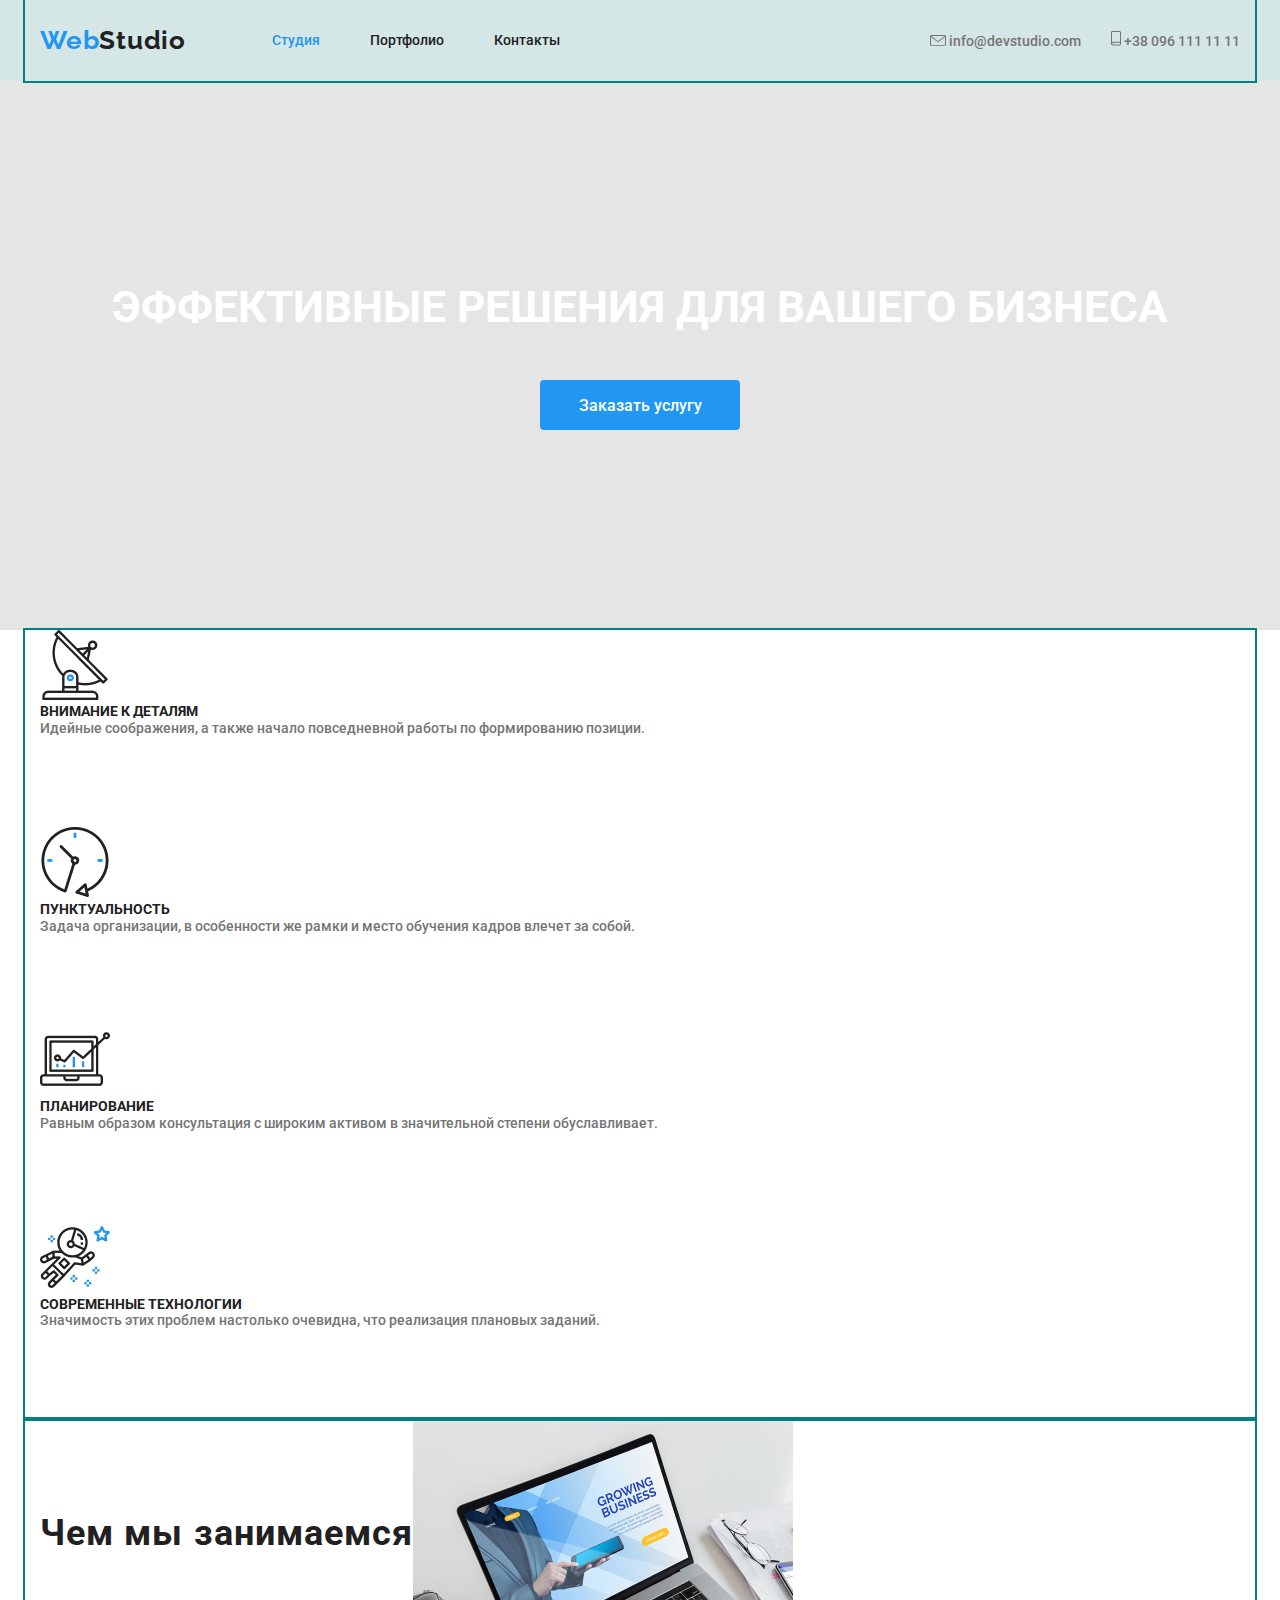
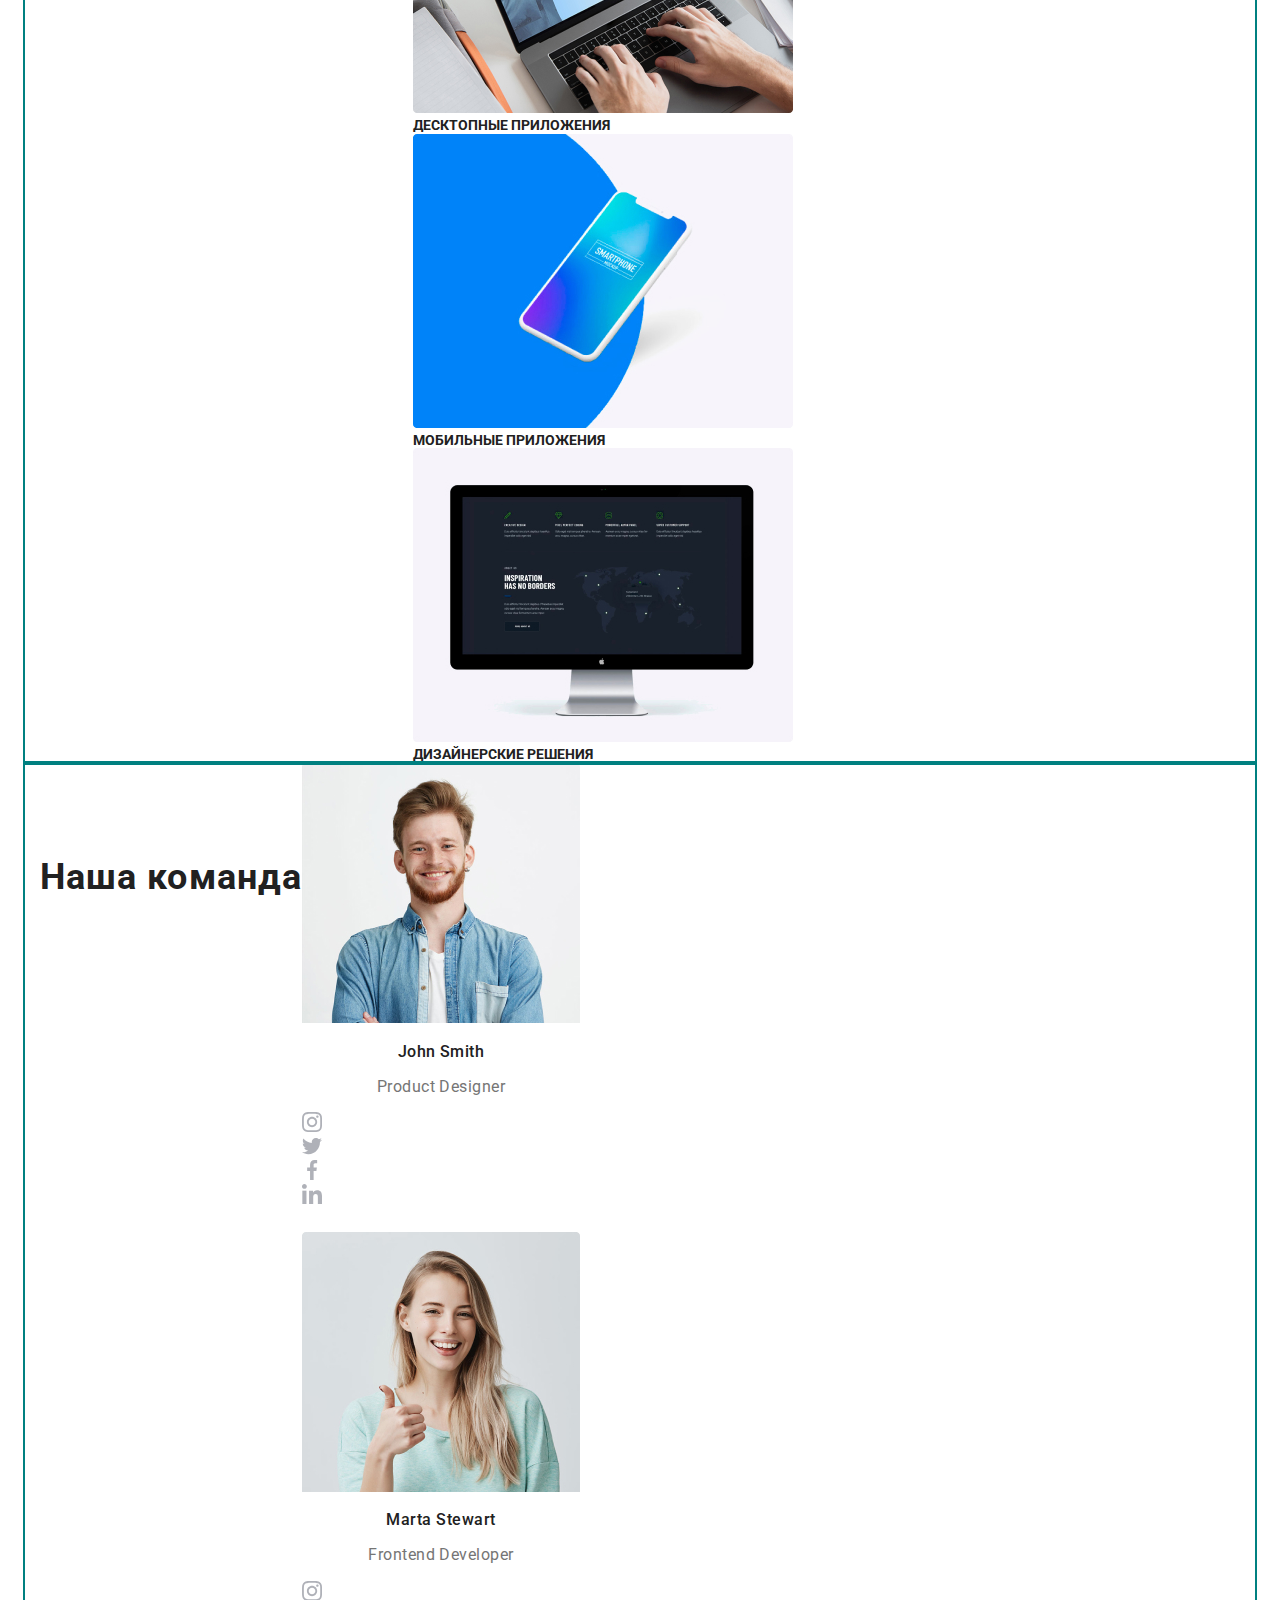
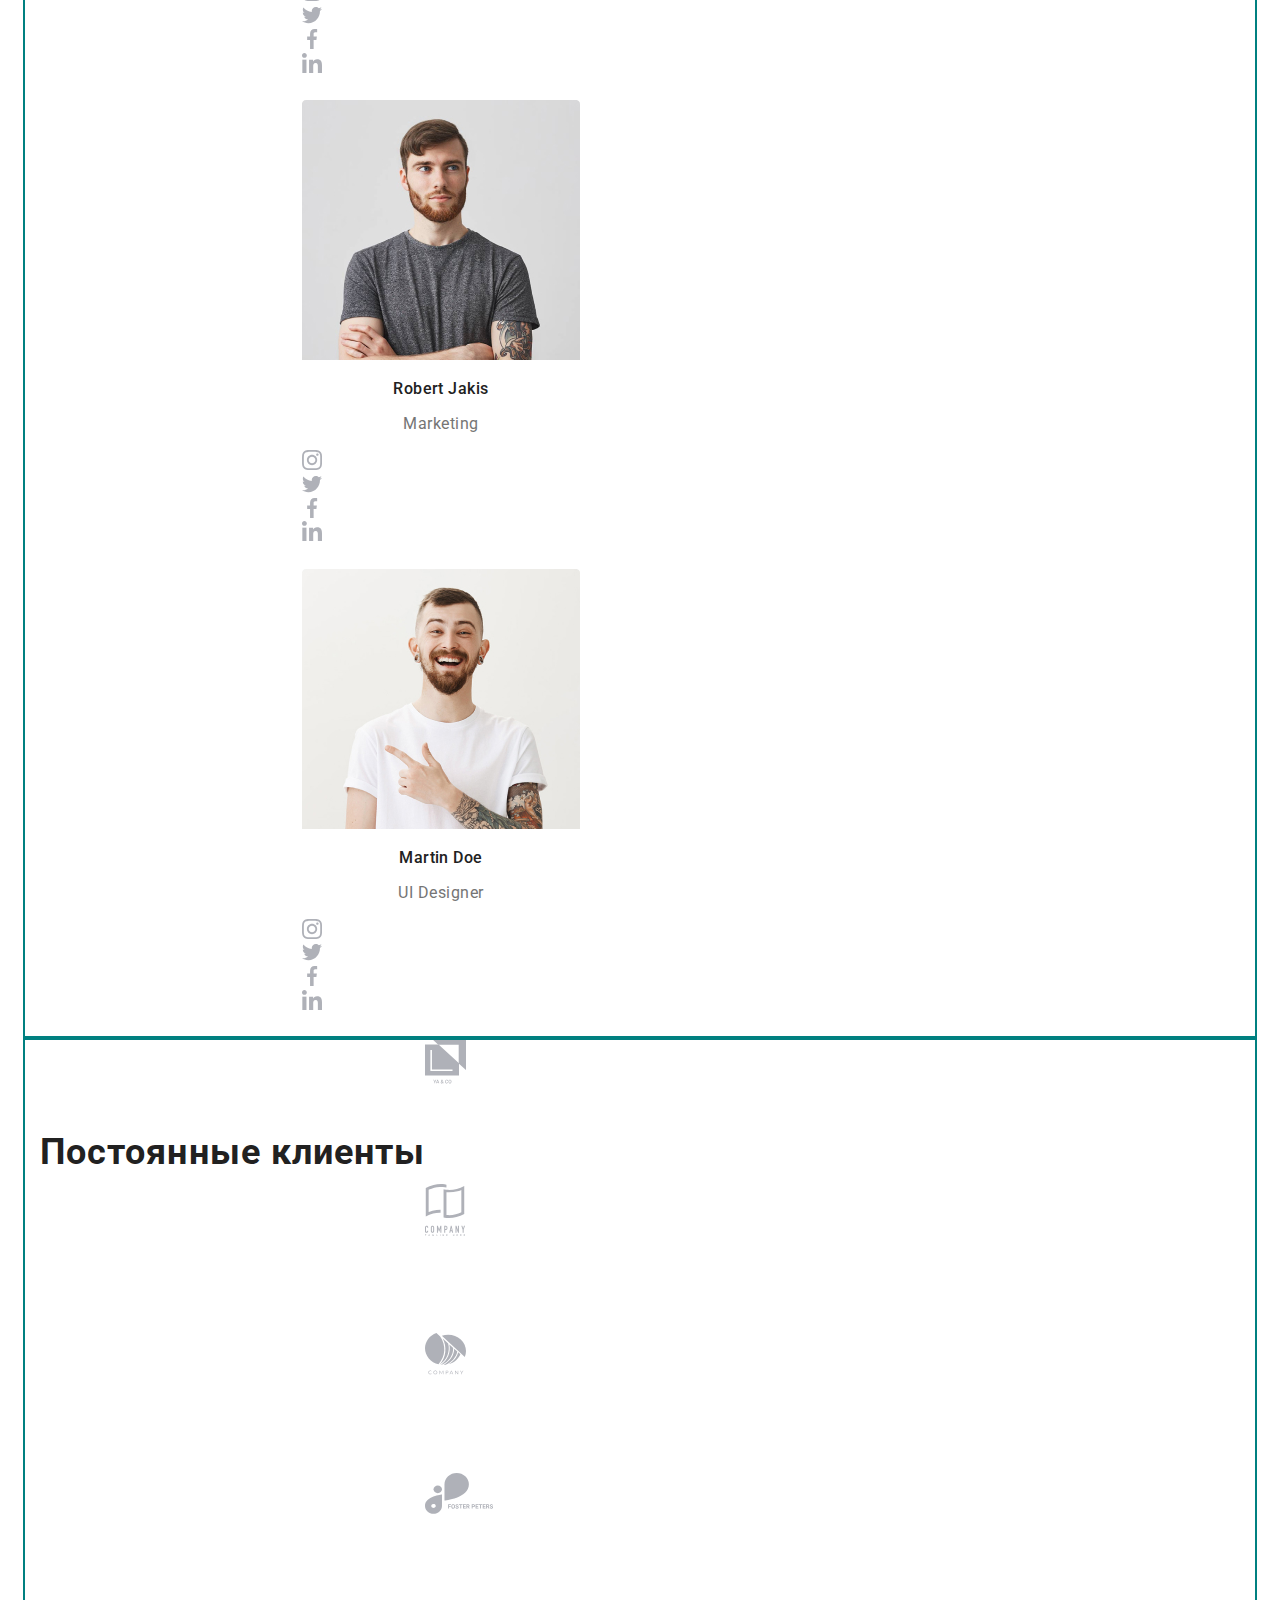
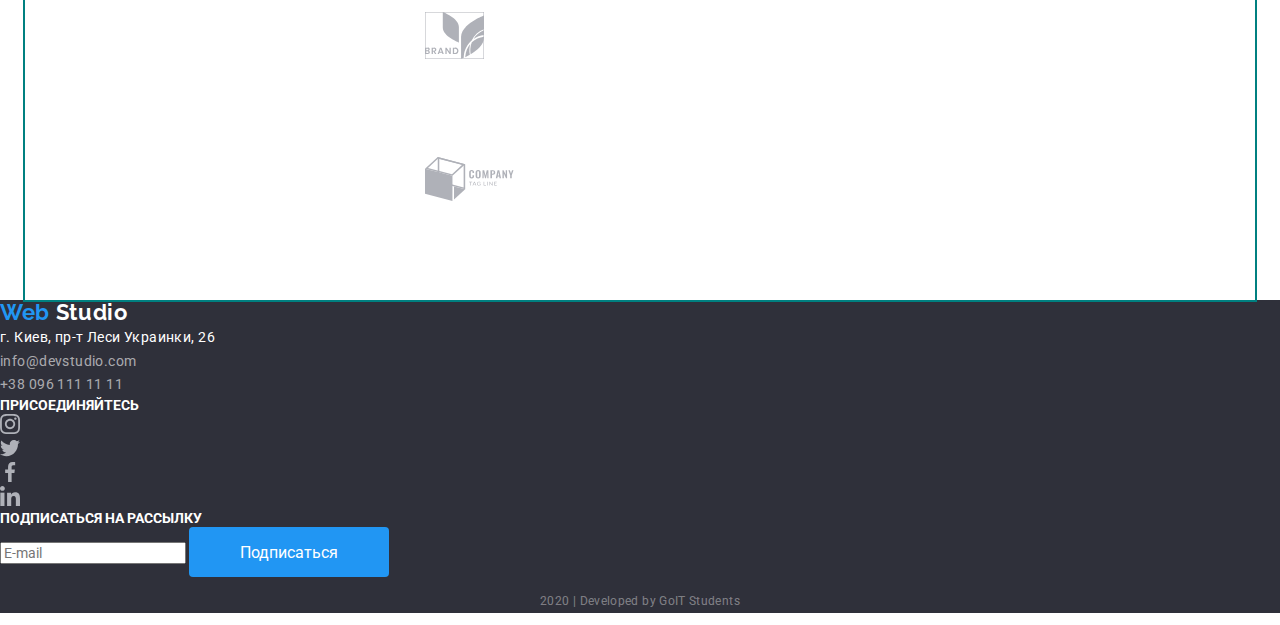
==== index.html @ f776e4d3 "размечает шапку" ====
<!DOCTYPE html>
<html lang="ru">
<head>
    <meta charset="UTF-8">
    <meta name="viewport" content="width=device-width, initial-scale=1.0">
    <title>Web Studio</title>
    <link href="https://fonts.googleapis.com/css2?family=Raleway:wght@700&family=Roboto:wght@400;500;700;900&display=swap" rel="stylesheet">
    <link rel="stylesheet" href="https://cdnjs.cloudflare.com/ajax/libs/modern-normalize/0.6.0/modern-normalize.min.css">
    <link rel="stylesheet" href="./css/main.css">
</head>
<body>
    <header class="page-header">
        
        <nav class="container main-container">
            <a href="./" class="logo">Web<span class="logo-top">Studio</span> </a>

            <ul class="site-nav">   
                <li class="item"><a href="#" class="link current">Студия</a></li>
                <li class="item"><a href="./portfolio.html" class="link">Портфолио</a></li>
                <li class="item"><a href="./contacts.html" class="link">Контакты</a></li>
            </ul>
            <ul class="contact-links">
                <li class="item">
                    <a href="mailto:info@devstudio.com" class="mail"><img src="./images/letter.svg" alt="Эл. почта"/>
                info@devstudio.com</a></li>
                <li class="item"><a href="tel:+380961111111" class="tel"><img src="./images/phone.svg" alt="Номер тел"/>  
                +38 096 111 11 11</a></li>          
            </ul>

        </nav>


    </header>
    
    <main>
            <section class="hero">
                <!-- Hero -->
                <h1 class="hero-title">эффективные решения для вашего бизнеса</h1>
                <a href="#" class="button">Заказать услугу</a> 
            </section>

            <section class="section">
                <!-- Features -->
                <div class="container">
                    <ul class="feature-list">
                        <li class="item">
                            <img class="box" src="./images/antenna.png" alt="Антенна" width="70"/>
                            <h3 class="title">Внимание к деталям</h3>
                            <p>Идейные соображения, а также начало повседневной работы по формированию позиции.</p>
                        </li>

                        <li class="item">
                            <img class="box" src="./images/clock.png" alt="Часы" width="70"/>
                            <h3 class="title">Пунктуальность</h3>
                            <p>Задача организации, в особенности же рамки и место обучения кадров влечет за собой.</p>
                        </li>

                        <li class="item">
                            <img class="box" src="./images/diagram.png" alt="Диаграмма" width="70"/>
                            <h3 class="title">Планирование</h3>
                            <p>Равным образом консультация с широким активом в значительной степени обуславливает.</p>
                        </li>

                        <li class="item">
                            <img class="box" src="./images/astronaut.png" alt="Космос" width="70"/>
                            <h3 class="title">Современные технологии</h3>
                            <p>Значимость этих проблем настолько очевидна, что реализация плановых заданий.</p>
                        </li>

                    </ul>
                </div>
            </section>

            <section class="section">
                <!-- What we doing -->
                <div class="container">
                    <h2 class="section-title">Чем мы занимаемся</h2>
                    <ul>
                        <li>
                            <img src="./images/box1.jpg" alt="Бокс1" width="380"/>
                            <h3 class="title">Десктопные приложения</h3>
                        </li>

                        <li>
                            <img src="./images/box2.jpg" alt="Бокс2" width="380"/>
                            <h3 class="title">Мобильные приложения</h3>
                        </li>

                        <li>
                            <img src="./images/box3.jpg" alt="Бокс3" width="380"/>
                            <h3 class="title">Дизайнерские решения</h3>
                        </li>
                    </ul>
                </div>
            </section>

            <section class="section">
                <!-- Our Team -->
                <div class="container">
                    <h2 class="section-title">Наша команда</h2>
                    <ul class="team-list">
                        <li class="item">
                            <img src="./images/team1.jpg" alt="Тим1" width="278"/>
                            <h3 class="team-title">John Smith</h3>
                            <p class="team-title position">Product Designer</p>
                            <ul>
                                <li>
                                    <a href="#" class="social-link"><img src="./images/instagram.svg" alt="Инстаграм"></a>
                                </li>
                                <li>
                                    <a href="#" class="social-link"><img src="./images/twitter.svg" alt="Твиттер"></a>
                                </li>
                                <li>
                                    <a href="#" class="social-link"><img src="./images/facebook.svg" alt="Фейсбук"></a>
                                </li>
                                <li>
                                    <a href="#" class="social-link"><img src="./images/linkedin.svg" alt="Линкедин"></a>
                                </li>
                            </ul>
                        </li>

                        <li class="item">
                            <img src="./images/team2.jpg" alt="Тим2" width="278"/>
                            <h3 class="team-title">Marta Stewart</h3>
                            <p class="team-title position">Frontend Developer</p>
                            <ul>
                                <li>
                                    <a href="#" class="social-link"><img src="./images/instagram.svg" alt="Инстаграм"></a>
                                </li>
                                <li>
                                    <a href="#" class="social-link"><img src="./images/twitter.svg" alt="Твиттер"></a>
                                </li>
                                <li>
                                    <a href="#" class="social-link"><img src="./images/facebook.svg" alt="Фейсбук"></a>
                                </li>
                                <li>
                                    <a href="#" class="social-link"><img src="./images/linkedin.svg" alt="Линкедин"></a>
                                </li>
                            </ul>
                        </li>

                        <li class="item">
                            <img src="./images/team3.jpg" alt="Тим3" width="278"/>
                            <h3 class="team-title">Robert Jakis</h3>
                            <p class="team-title position">Marketing</p>
                            <ul>
                                <li>
                                    <a href="#" class="social-link"><img src="./images/instagram.svg" alt="Инстаграм"></a>
                                </li>
                                <li>
                                    <a href="#" class="social-link"><img src="./images/twitter.svg" alt="Твиттер"></a>
                                </li>
                                <li>
                                    <a href="#" class="social-link"><img src="./images/facebook.svg" alt="Фейсбук"></a>
                                </li>
                                <li>
                                    <a href="#" class="social-link"><img src="./images/linkedin.svg" alt="Линкедин"></a>
                                </li>
                            </ul>
                        </li>

                        <li class="item">
                            <img src="./images/team4.jpg" alt="Тим4" width="278"/>
                            <h3 class="team-title">Martin Doe</h3>
                            <p class="team-title position">UI Designer</p>
                            <ul>
                                <li>
                                    <a href="#" class="social-link"><img src="./images/instagram.svg" alt="Инстаграм"></a>
                                </li>
                                <li>
                                    <a href="#" class="social-link"><img src="./images/twitter.svg" alt="Твиттер"></a>
                                </li>
                                <li>
                                    <a href="#" class="social-link"><img src="./images/facebook.svg" alt="Фейсбук"></a>
                                </li>
                                <li>
                                    <a href="#" class="social-link"><img src="./images/linkedin.svg" alt="Линкедин"></a>
                                </li>
                            </ul>
                        </li>


                    </ul>   
                </div>     
            </section>

            <section class="section">
                <!-- Our Clients -->
                <div class="container">
                    <h2 class="section-title">Постоянные клиенты</h2>
                    <ul class="clients-list">
                        <li class="item">
                            <a href="#" class="social-link"><img src="./images/logo1.svg" alt="Лого1"></a>
                        </li>
                        <li class="item">
                            <a href="#" class="social-link"><img src="./images/logo2.svg" alt="Лого2"></a>
                        </li>
                        <li class="item">
                            <a href="#" class="social-link"><img src="./images/logo3.svg" alt="Лого3"></a>
                        </li>
                        <li class="item">
                            <a href="#" class="social-link"><img src="./images/logo4.svg" alt="Лого4"></a>
                        </li>
                        <li class="item">
                            <a href="#" class="social-link"><img src="./images/logo5.svg" alt="Лого5"></a>
                        </li>
                        <li class="item">
                            <a href="#" class="social-link"><img src="./images/logo6.svg" alt="Лого6"></a>
                        </li>
                    </ul>
                </div>   
            </section>
    </main>

    <footer class="page-footer">

        <a href="./" class="logo footer">Web <span class="logo-bottom">Studio</span> </a>
        <address class="address">            
            г. Киев, пр-т Леси Украинки, 26 <br>
            <a class="address-link" href="mailto:info@devstudio.com">info@devstudio.com</a> <br>
            <a class="address-link" href="tel:+380961111111">+38 096 111 11 11</a>
        </address>

        <section>
            <b class="join">присоединяйтесь</b>
            <ul>
                <li>
                    <a href="#" class="social-link"><img src="./images/instagram.svg" alt="Инстаграм"></a>
                </li>
                <li>
                    <a href="#" class="social-link"><img src="./images/twitter.svg" alt="Твиттер"></a>
                </li>
                <li>
                    <a href="#" class="social-link"><img src="./images/facebook.svg" alt="Фейсбук"></a>
                </li>
                <li>
                    <a href="#" class="social-link"><img src="./images/linkedin.svg" alt="Линкедин"></a>
                </li>
            </ul>
        </section>

        <section>
            <b class="join">подписаться на рассылку</b>
            <form>
                <input type="email" placeholder="E-mail" name="E-mail" required="">  
                <button class="button" type="submit">Подписаться</button>
            </form>
        </section>

        <p class="copyright">2020 | Developed by GoIT Students </p>
       

    </footer>
</body>
</html>
---- css/main.css ----
html {
    box-sizing: border-box;
  }
  
  *,
  *::before,
  *::after {
    box-sizing: inherit;
  }
  
/* Цвет основного текста color: #757575; */
/* Цвет вторичного текста color: #212121; */
/* Цвет акцент color: #2196F3; */
/* цвет белый color: #FFFFFF; */
/* вторичный background-color: #E5E5E5; */

:root {
    --primary-text-color: #757575;
    --title-text-color: #212121;
    --accent-color:#2196F3;
    --white-color:#FFFFFF; 
    --secondary-bg-color:#E5E5E5;
    --footer-bg-color:#2F303A;
    --portfolio-bg:#F5F4FA;
 }

  body {

    margin: 0;
    
    color: var(--primary-text-color);
    background-color: var(--white-color);

    font-family: Roboto, sans-serif;
    font-style: normal;
    font-weight: 500;
    font-size: 14px;
    line-height: 1.2;
}

ul {
    padding: 0;
    margin: 0;
    list-style: none;
}
a {
    text-decoration: none;
}

/* h1, h2, h3, h4, h5, h6 {
    margin: 0;
} */


/* Header */

.page-header {
    background-color: rgb(213, 230, 230);
    /* display: flex; */
}

.main-container {
    display: flex;
    align-items: center;
}

.logo {
    display: inline-block ;

    color: var(--accent-color);
    text-decoration: none;

    font-family: Raleway, sans-serif;
    font-style: normal;
    font-weight: bold;
    font-size: 26px;
    line-height: 1.18;
    letter-spacing: 0.03em;
}
.logo-top {
    color: var(--title-text-color); 
}

/* Site-nav */
.site-nav {
    display: flex;
    margin-left: 86px;
}
.site-nav .item + .item {
    margin-left: 50px;
}

/* .site-nav { color: #212121; } */
.site-nav .link {
    color: var(--title-text-color); 

    display: block;
    padding-top: 32px;
    padding-bottom: 32px;
}
.site-nav .link:hover,
.site-nav .link:focus,
.site-nav .link:active {
    color: var(--accent-color);
}
.site-nav .link.current {
    color: var(--accent-color);
}

.contact-links {
    display: flex;
    margin-left: auto;
    align-items: baseline;
}

.contact-links .item + .item {
    margin-left: 30px;
}

.contact-links .mail,
.contact-links .tel {
    color: var(--primary-text-color);
}
.contact-links .mail:hover,
.contact-links .mail:focus,
.contact-links .mail:active {
    color: var(--accent-color);
}

.contact-links .tel:hover,
.contact-links .tel:focus,
.contact-links .tel:active {
    color: var(--accent-color);
}


/* Hero */

.hero {
    background-color: var(--secondary-bg-color);
    text-align: center;
    padding-top: 200px;
    padding-bottom: 200px;
}
.hero-title {
    margin-top: 0;
    margin-bottom: 46px;
   
    color:  var(--white-color);

    font-family: Roboto;
    font-style: normal;
    font-size: 44px;
    line-height: 1.2;
    text-transform: uppercase;
}
/* Container */

.container {
    
    display: flex;

    width: 1230px;
    padding-right: 15px;
    padding-left: 15px;
    margin: 0 auto;
    outline: 2px solid teal;
}
/* Button */

.button {
    
    display: inline-block;
    min-width: 200px;
    height: 50px;
    padding: 10px 32px;
    border-radius: 4px;
    border: 1px solid transparent;
    margin-left: auto;
    margin-right: auto;

    color: var(--white-color);
    background-color: var(--accent-color);
    
    

    font-family: inherit;
    /* font-style: normal; */
    font-size: 16px;
    line-height: 1.88;

    align-items: center;
    text-align: center;
}

/* Section */

.section-title {

       
    margin-top: 0;
    margin-bottom: 50px;
    padding-top: 94px;
    padding-bottom: 94px;

    color: var(--title-text-color);

    font-family: Roboto;
    font-style: normal;
    font-weight: bold;
    font-size: 36px;
    line-height: 1.16;
    text-align: center;
    letter-spacing: 0.03em;
}

/* Features */
.title {

    margin-top: 0;
    margin-bottom: 0;

    color: var(--title-text-color);

    font-family: Roboto;
    font-style: normal;
    font-weight: bold;
    font-size: 14px;
    line-height: 1.2;
    text-transform: uppercase;
}
.box:hover {
    background-color: var(--accent-color);

}
.feature-list p {
    margin-top: 0;
    margin-bottom: 0;

}
.feature-list > .item {
    margin-bottom: 90px;
}

/* Team */
.team-title {
    color: var(--title-text-color);

    font-family: Roboto;
    font-style: normal;
    font-weight: 500;
    font-size: 16px;
    line-height: 1.18;
    letter-spacing: 0.03em;

    text-align: center;
}
.team-title.position {
    color: var(--primary-text-color);
    font-weight: normal;
}
.social-link:hover,
.social-link:focus {
     background-color: var(--accent-color);
}
.team-list > .item {
    margin-bottom: 24px;
}

/* Clients */
.clients-list > .item {
    margin-bottom: 94px;
}


/* Footer */

.page-footer {
    color: var(--white-color);
    background: var(--footer-bg-color);    
}
.logo.footer {
    font-size: 22px;
    line-height: 1.18;
}
.logo-bottom {
    color: var(--white-color);
}

.address {
    text-decoration: none;
    font-family: Roboto;
    font-style: normal;
    font-weight: normal;
    font-size: 14px;
    line-height: 1.71;
    letter-spacing: 0.03em;
}
.address-link {
    color: rgba(255, 255, 255, 0.6);
}
.join {
    font-family: Roboto;
    font-style: normal;
    font-weight: bold;
    font-size: 14px;
    line-height: 1.14;

    text-align: left;
    text-transform: uppercase;
}
.copyright {
    font-family: Roboto;
    font-style: normal;
    font-weight: normal;
    font-size: 12px;
    line-height: 2;

    text-align: center;
    letter-spacing: 0.03em;
   
    color: rgba(255, 255, 255, 0.4);
}

/* Portfolio styles */
.menu-nav .link:hover,
.menu-nav .link:focus,
.menu-nav .link:active {
    color: var(--white-color);
    background-color: var(--accent-color);
}
.button.primary {
    color: var(--title-text-color);
    background-color: var(--portfolio-bg);

    font-size: 16px;
    line-height: 1.6;
    text-align: center;
    letter-spacing: 0.03em;
}
.title.project {
    text-transform: none;

    font-size: 18px;
    line-height: 1.2;
}
.team-title.project {
    color: var(--primary-text-color);

    font-size: 16px;
    line-height: 1.88;

    text-align: Left;
}
.p-txt {
    color: var(--white-color);
    background-color: var(--accent-color);

    font-size: 18px;
    line-height: 1.55;

    letter-spacing: 0.03em;
}
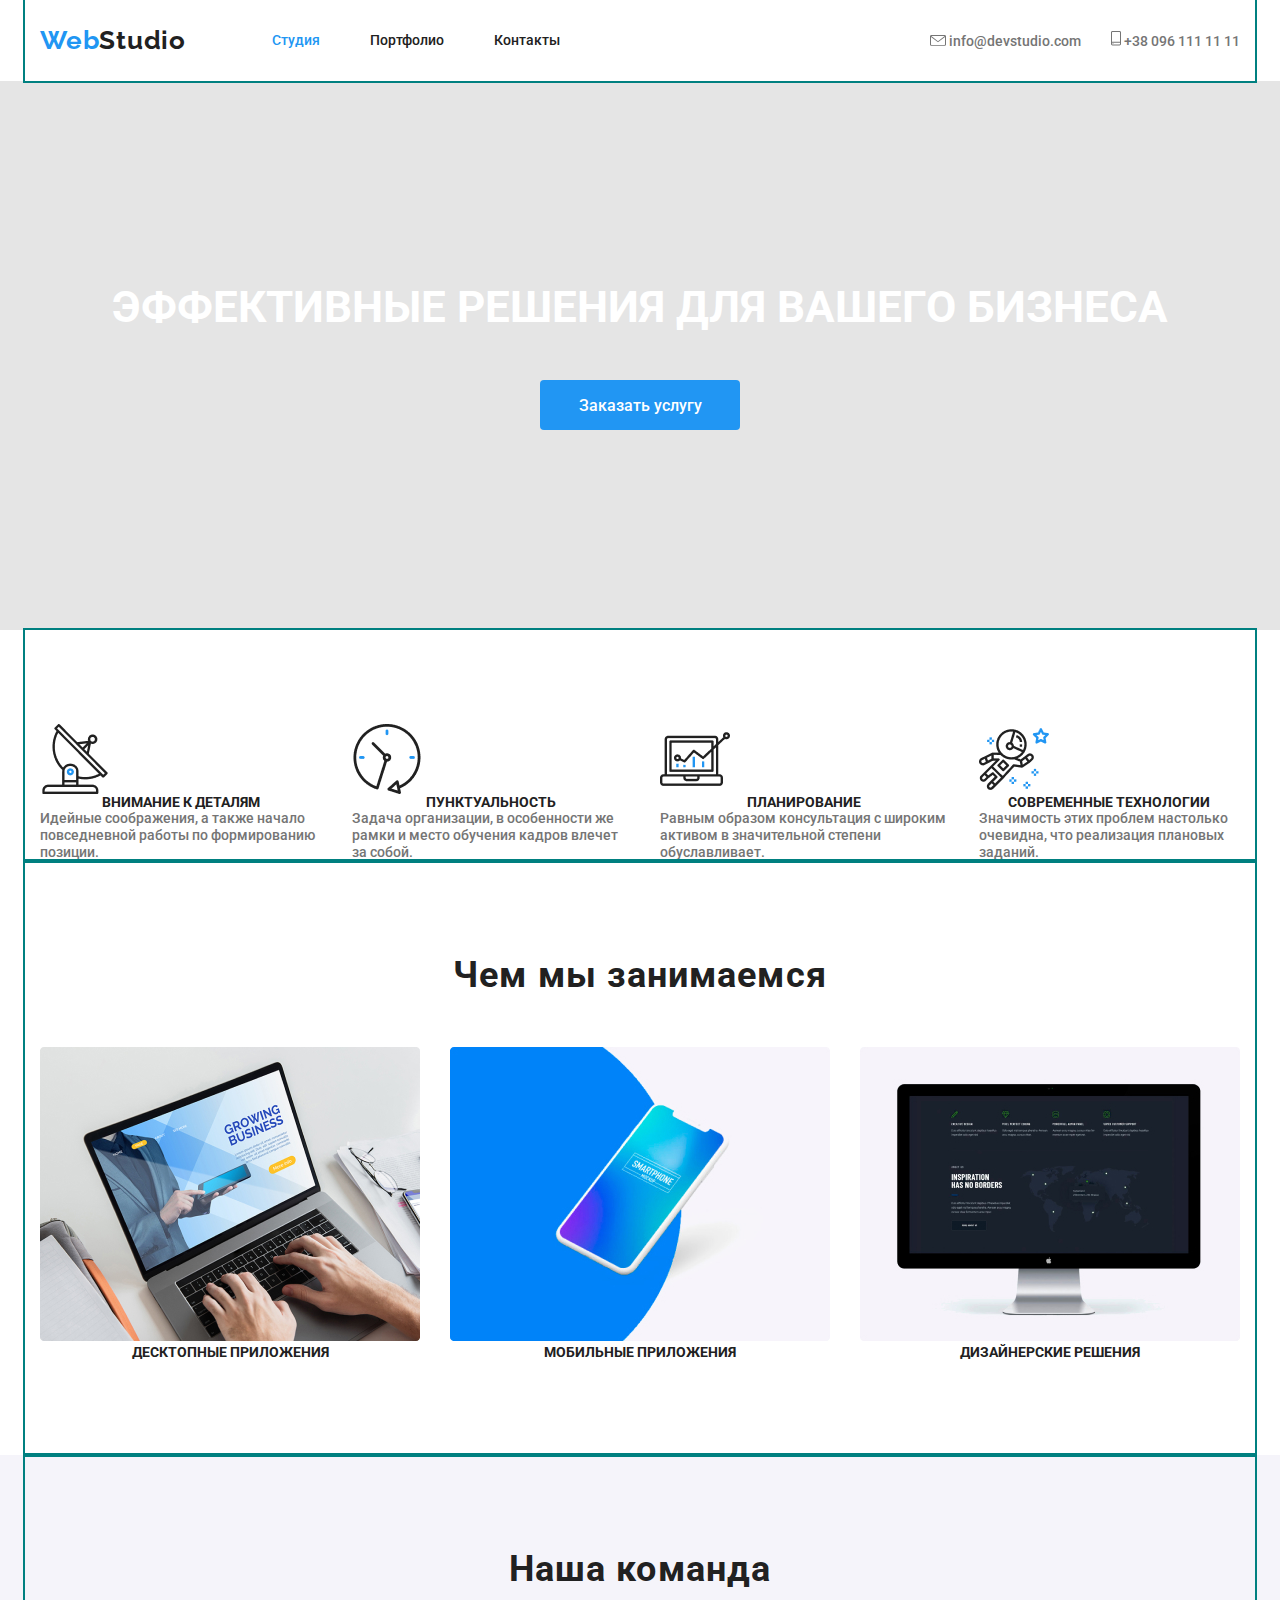
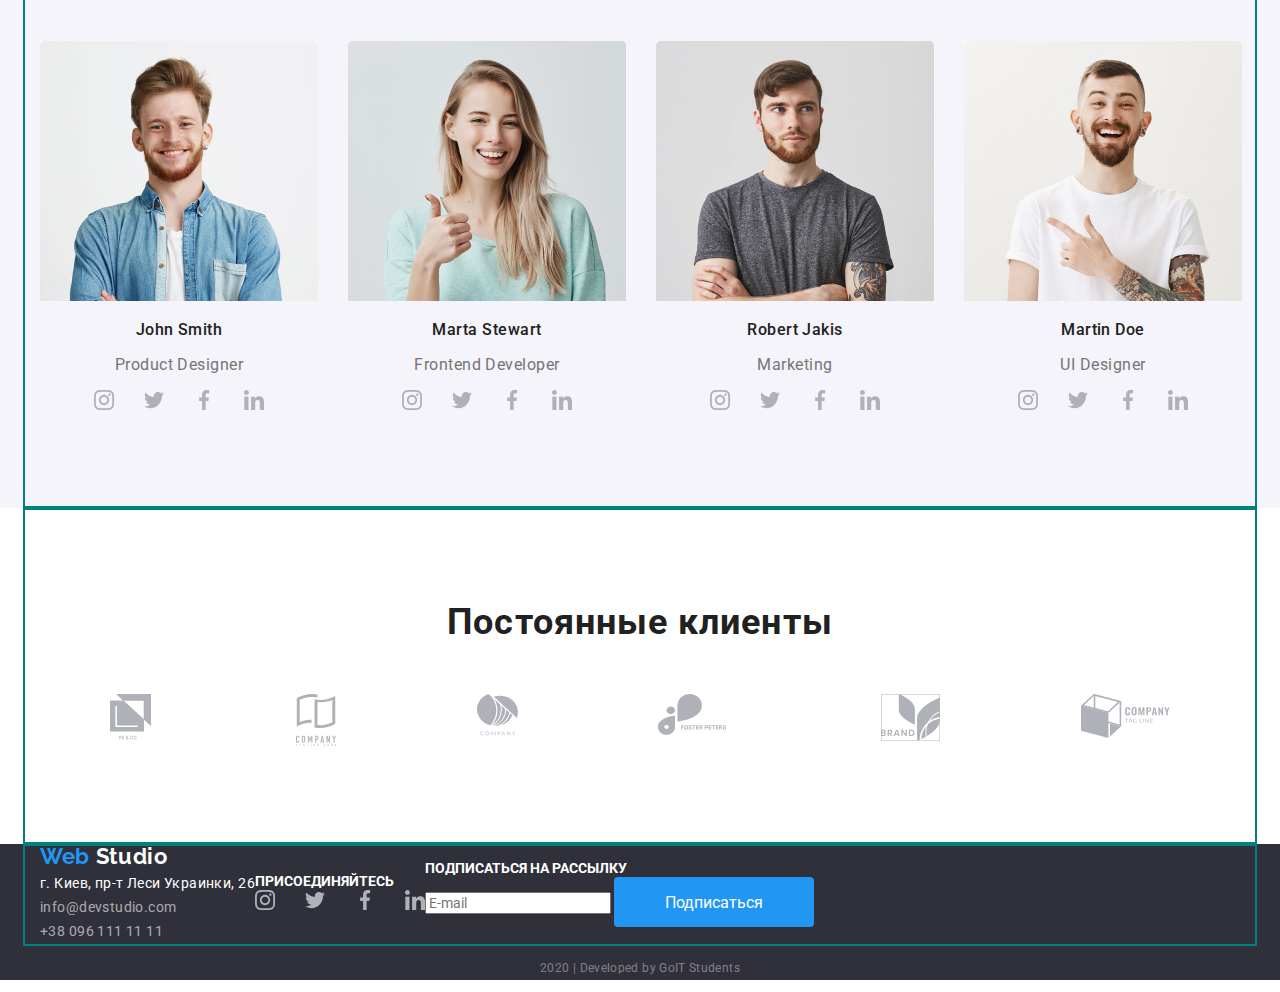
==== commit eb1a49c3: "размечает контейнер" ====
--- a/index.html
+++ b/index.html
@@ -41,7 +41,7 @@
 
             <section class="section">
                 <!-- Features -->
-                <div class="container">
+                <div class="container features">
                     <ul class="feature-list">
                         <li class="item">
                             <img class="box" src="./images/antenna.png" alt="Антенна" width="70"/>
@@ -72,21 +72,21 @@
             </section>
 
             <section class="section">
-                <!-- What we doing -->
+                <!-- Work -->
                 <div class="container">
                     <h2 class="section-title">Чем мы занимаемся</h2>
-                    <ul>
-                        <li>
+                    <ul class="work-list">
+                        <li class="item">
                             <img src="./images/box1.jpg" alt="Бокс1" width="380"/>
                             <h3 class="title">Десктопные приложения</h3>
                         </li>
 
-                        <li>
+                        <li class="item">
                             <img src="./images/box2.jpg" alt="Бокс2" width="380"/>
                             <h3 class="title">Мобильные приложения</h3>
                         </li>
 
-                        <li>
+                        <li class="item">
                             <img src="./images/box3.jpg" alt="Бокс3" width="380"/>
                             <h3 class="title">Дизайнерские решения</h3>
                         </li>
@@ -94,7 +94,7 @@
                 </div>
             </section>
 
-            <section class="section">
+            <section class="section team">
                 <!-- Our Team -->
                 <div class="container">
                     <h2 class="section-title">Наша команда</h2>
@@ -103,17 +103,17 @@
                             <img src="./images/team1.jpg" alt="Тим1" width="278"/>
                             <h3 class="team-title">John Smith</h3>
                             <p class="team-title position">Product Designer</p>
-                            <ul>
-                                <li>
-                                    <a href="#" class="social-link"><img src="./images/instagram.svg" alt="Инстаграм"></a>
-                                </li>
-                                <li>
-                                    <a href="#" class="social-link"><img src="./images/twitter.svg" alt="Твиттер"></a>
-                                </li>
-                                <li>
-                                    <a href="#" class="social-link"><img src="./images/facebook.svg" alt="Фейсбук"></a>
-                                </li>
-                                <li>
+                            <ul class="social">
+                                <li class="item">
+                                    <a href="#" class="social-link"><img src="./images/instagram.svg" alt="Инстаграм"></a>
+                                </li>
+                                <li class="item">
+                                    <a href="#" class="social-link"><img src="./images/twitter.svg" alt="Твиттер"></a>
+                                </li>
+                                <li class="item">
+                                    <a href="#" class="social-link"><img src="./images/facebook.svg" alt="Фейсбук"></a>
+                                </li>
+                                <li class="item">
                                     <a href="#" class="social-link"><img src="./images/linkedin.svg" alt="Линкедин"></a>
                                 </li>
                             </ul>
@@ -123,17 +123,17 @@
                             <img src="./images/team2.jpg" alt="Тим2" width="278"/>
                             <h3 class="team-title">Marta Stewart</h3>
                             <p class="team-title position">Frontend Developer</p>
-                            <ul>
-                                <li>
-                                    <a href="#" class="social-link"><img src="./images/instagram.svg" alt="Инстаграм"></a>
-                                </li>
-                                <li>
-                                    <a href="#" class="social-link"><img src="./images/twitter.svg" alt="Твиттер"></a>
-                                </li>
-                                <li>
-                                    <a href="#" class="social-link"><img src="./images/facebook.svg" alt="Фейсбук"></a>
-                                </li>
-                                <li>
+                            <ul class="social">
+                                <li class="item">
+                                    <a href="#" class="social-link"><img src="./images/instagram.svg" alt="Инстаграм"></a>
+                                </li>
+                                <li class="item">
+                                    <a href="#" class="social-link"><img src="./images/twitter.svg" alt="Твиттер"></a>
+                                </li>
+                                <li class="item">
+                                    <a href="#" class="social-link"><img src="./images/facebook.svg" alt="Фейсбук"></a>
+                                </li>
+                                <li class="item">
                                     <a href="#" class="social-link"><img src="./images/linkedin.svg" alt="Линкедин"></a>
                                 </li>
                             </ul>
@@ -143,17 +143,17 @@
                             <img src="./images/team3.jpg" alt="Тим3" width="278"/>
                             <h3 class="team-title">Robert Jakis</h3>
                             <p class="team-title position">Marketing</p>
-                            <ul>
-                                <li>
-                                    <a href="#" class="social-link"><img src="./images/instagram.svg" alt="Инстаграм"></a>
-                                </li>
-                                <li>
-                                    <a href="#" class="social-link"><img src="./images/twitter.svg" alt="Твиттер"></a>
-                                </li>
-                                <li>
-                                    <a href="#" class="social-link"><img src="./images/facebook.svg" alt="Фейсбук"></a>
-                                </li>
-                                <li>
+                            <ul class="social">
+                                <li class="item">
+                                    <a href="#" class="social-link"><img src="./images/instagram.svg" alt="Инстаграм"></a>
+                                </li>
+                                <li class="item">
+                                    <a href="#" class="social-link"><img src="./images/twitter.svg" alt="Твиттер"></a>
+                                </li>
+                                <li class="item">
+                                    <a href="#" class="social-link"><img src="./images/facebook.svg" alt="Фейсбук"></a>
+                                </li>
+                                <li class="item">
                                     <a href="#" class="social-link"><img src="./images/linkedin.svg" alt="Линкедин"></a>
                                 </li>
                             </ul>
@@ -163,17 +163,17 @@
                             <img src="./images/team4.jpg" alt="Тим4" width="278"/>
                             <h3 class="team-title">Martin Doe</h3>
                             <p class="team-title position">UI Designer</p>
-                            <ul>
-                                <li>
-                                    <a href="#" class="social-link"><img src="./images/instagram.svg" alt="Инстаграм"></a>
-                                </li>
-                                <li>
-                                    <a href="#" class="social-link"><img src="./images/twitter.svg" alt="Твиттер"></a>
-                                </li>
-                                <li>
-                                    <a href="#" class="social-link"><img src="./images/facebook.svg" alt="Фейсбук"></a>
-                                </li>
-                                <li>
+                            <ul class="social">
+                                <li class="item">
+                                    <a href="#" class="social-link"><img src="./images/instagram.svg" alt="Инстаграм"></a>
+                                </li>
+                                <li class="item">
+                                    <a href="#" class="social-link"><img src="./images/twitter.svg" alt="Твиттер"></a>
+                                </li>
+                                <li class="item">
+                                    <a href="#" class="social-link"><img src="./images/facebook.svg" alt="Фейсбук"></a>
+                                </li>
+                                <li class="item">
                                     <a href="#" class="social-link"><img src="./images/linkedin.svg" alt="Линкедин"></a>
                                 </li>
                             </ul>
@@ -214,41 +214,43 @@
 
     <footer class="page-footer">
 
-        <a href="./" class="logo footer">Web <span class="logo-bottom">Studio</span> </a>
-        <address class="address">            
-            г. Киев, пр-т Леси Украинки, 26 <br>
-            <a class="address-link" href="mailto:info@devstudio.com">info@devstudio.com</a> <br>
-            <a class="address-link" href="tel:+380961111111">+38 096 111 11 11</a>
-        </address>
-
-        <section>
-            <b class="join">присоединяйтесь</b>
-            <ul>
-                <li>
-                    <a href="#" class="social-link"><img src="./images/instagram.svg" alt="Инстаграм"></a>
-                </li>
-                <li>
-                    <a href="#" class="social-link"><img src="./images/twitter.svg" alt="Твиттер"></a>
-                </li>
-                <li>
-                    <a href="#" class="social-link"><img src="./images/facebook.svg" alt="Фейсбук"></a>
-                </li>
-                <li>
-                    <a href="#" class="social-link"><img src="./images/linkedin.svg" alt="Линкедин"></a>
-                </li>
-            </ul>
-        </section>
-
-        <section>
-            <b class="join">подписаться на рассылку</b>
-            <form>
-                <input type="email" placeholder="E-mail" name="E-mail" required="">  
-                <button class="button" type="submit">Подписаться</button>
-            </form>
-        </section>
-
-        <p class="copyright">2020 | Developed by GoIT Students </p>
-       
+             <div class="container footer">
+                <address class="address">   
+                    <a href="./" class="logo footer">Web <span class="logo-bottom">Studio</span> </a> <br>
+                    г. Киев, пр-т Леси Украинки, 26 <br>
+                    <a class="address-link" href="mailto:info@devstudio.com">info@devstudio.com</a> <br>
+                    <a class="address-link" href="tel:+380961111111">+38 096 111 11 11</a>
+                </address>
+        
+                <section>
+                    <b class="join">присоединяйтесь</b>
+                    <ul class="social">
+                        <li class="item">
+                            <a href="#" class="social-link"><img src="./images/instagram.svg" alt="Инстаграм"></a>
+                        </li>
+                        <li class="item">
+                            <a href="#" class="social-link"><img src="./images/twitter.svg" alt="Твиттер"></a>
+                        </li>
+                        <li class="item">
+                            <a href="#" class="social-link"><img src="./images/facebook.svg" alt="Фейсбук"></a>
+                        </li>
+                        <li class="item">
+                            <a href="#" class="social-link"><img src="./images/linkedin.svg" alt="Линкедин"></a>
+                        </li>
+                    </ul>
+                </section>
+        
+                <section>
+                    <b class="join">подписаться на рассылку</b>
+                    <form>
+                        <input type="email" placeholder="E-mail" name="E-mail" required="">  
+                        <button class="button" type="submit">Подписаться</button>
+                    </form>
+                </section>
+        
+             </div>   
+             <p class="copyright">2020 | Developed by GoIT Students </p>
+
 
     </footer>
 </body>
--- a/css/main.css
+++ b/css/main.css
@@ -55,13 +55,15 @@
 /* Header */
 
 .page-header {
-    background-color: rgb(213, 230, 230);
+    /* background-color: rgb(213, 230, 230); */
     /* display: flex; */
 }
 
-.main-container {
+.container.main-container {
     display: flex;
     align-items: center;
+    padding-top: 0;
+    padding-bottom: 0;
 }
 
 .logo {
@@ -158,11 +160,11 @@
 
 .container {
     
-    display: flex;
-
     width: 1230px;
     padding-right: 15px;
     padding-left: 15px;
+    padding-top: 94px;
+    padding-bottom: 94px;
     margin: 0 auto;
     outline: 2px solid teal;
 }
@@ -195,14 +197,12 @@
 
 /* Section */
 
+
 .section-title {
-
        
     margin-top: 0;
     margin-bottom: 50px;
-    padding-top: 94px;
-    padding-bottom: 94px;
-
+    
     color: var(--title-text-color);
 
     font-family: Roboto;
@@ -215,6 +215,14 @@
 }
 
 /* Features */
+
+.container.features {
+    padding-bottom: 0;
+}
+.feature-list {
+    display: flex;
+}
+
 .title {
 
     margin-top: 0;
@@ -228,6 +236,11 @@
     font-size: 14px;
     line-height: 1.2;
     text-transform: uppercase;
+    text-align: center;
+}
+.box {
+    display: block;
+    text-align: center;
 }
 .box:hover {
     background-color: var(--accent-color);
@@ -238,11 +251,30 @@
     margin-bottom: 0;
 
 }
-.feature-list > .item {
-    margin-bottom: 90px;
-}
-
+.feature-list .item + .item {
+    margin-left: 30px;
+}
+/* Work */
+.work-list {
+    display: flex;
+}
+.work-list .item + .item {
+    margin-left: 30px;
+}
 /* Team */
+
+.section.team {
+    background-color: var(--portfolio-bg);
+}
+
+.team-list {
+    display: flex;
+}
+.social {
+    display: flex;
+    justify-content: center;
+}
+
 .team-title {
     color: var(--title-text-color);
 
@@ -263,17 +295,27 @@
 .social-link:focus {
      background-color: var(--accent-color);
 }
-.team-list > .item {
-    margin-bottom: 24px;
+.team-list .item + .item {
+    margin-left: 30px;
+}
+.social .item + .item {
+    margin-left: 30px;
 }
 
 /* Clients */
-.clients-list > .item {
-    margin-bottom: 94px;
+.clients-list {
+    display: flex;
+    justify-content: space-around;
 }
 
 
 /* Footer */
+.container.footer {
+    display: flex;
+    align-items: center;
+    padding-top: 0;
+    padding-bottom: 0;
+}
 
 .page-footer {
     color: var(--white-color);
@@ -338,6 +380,10 @@
     text-align: center;
     letter-spacing: 0.03em;
 }
+.menu-nav {
+    display: flex;
+}
+
 .title.project {
     text-transform: none;
 
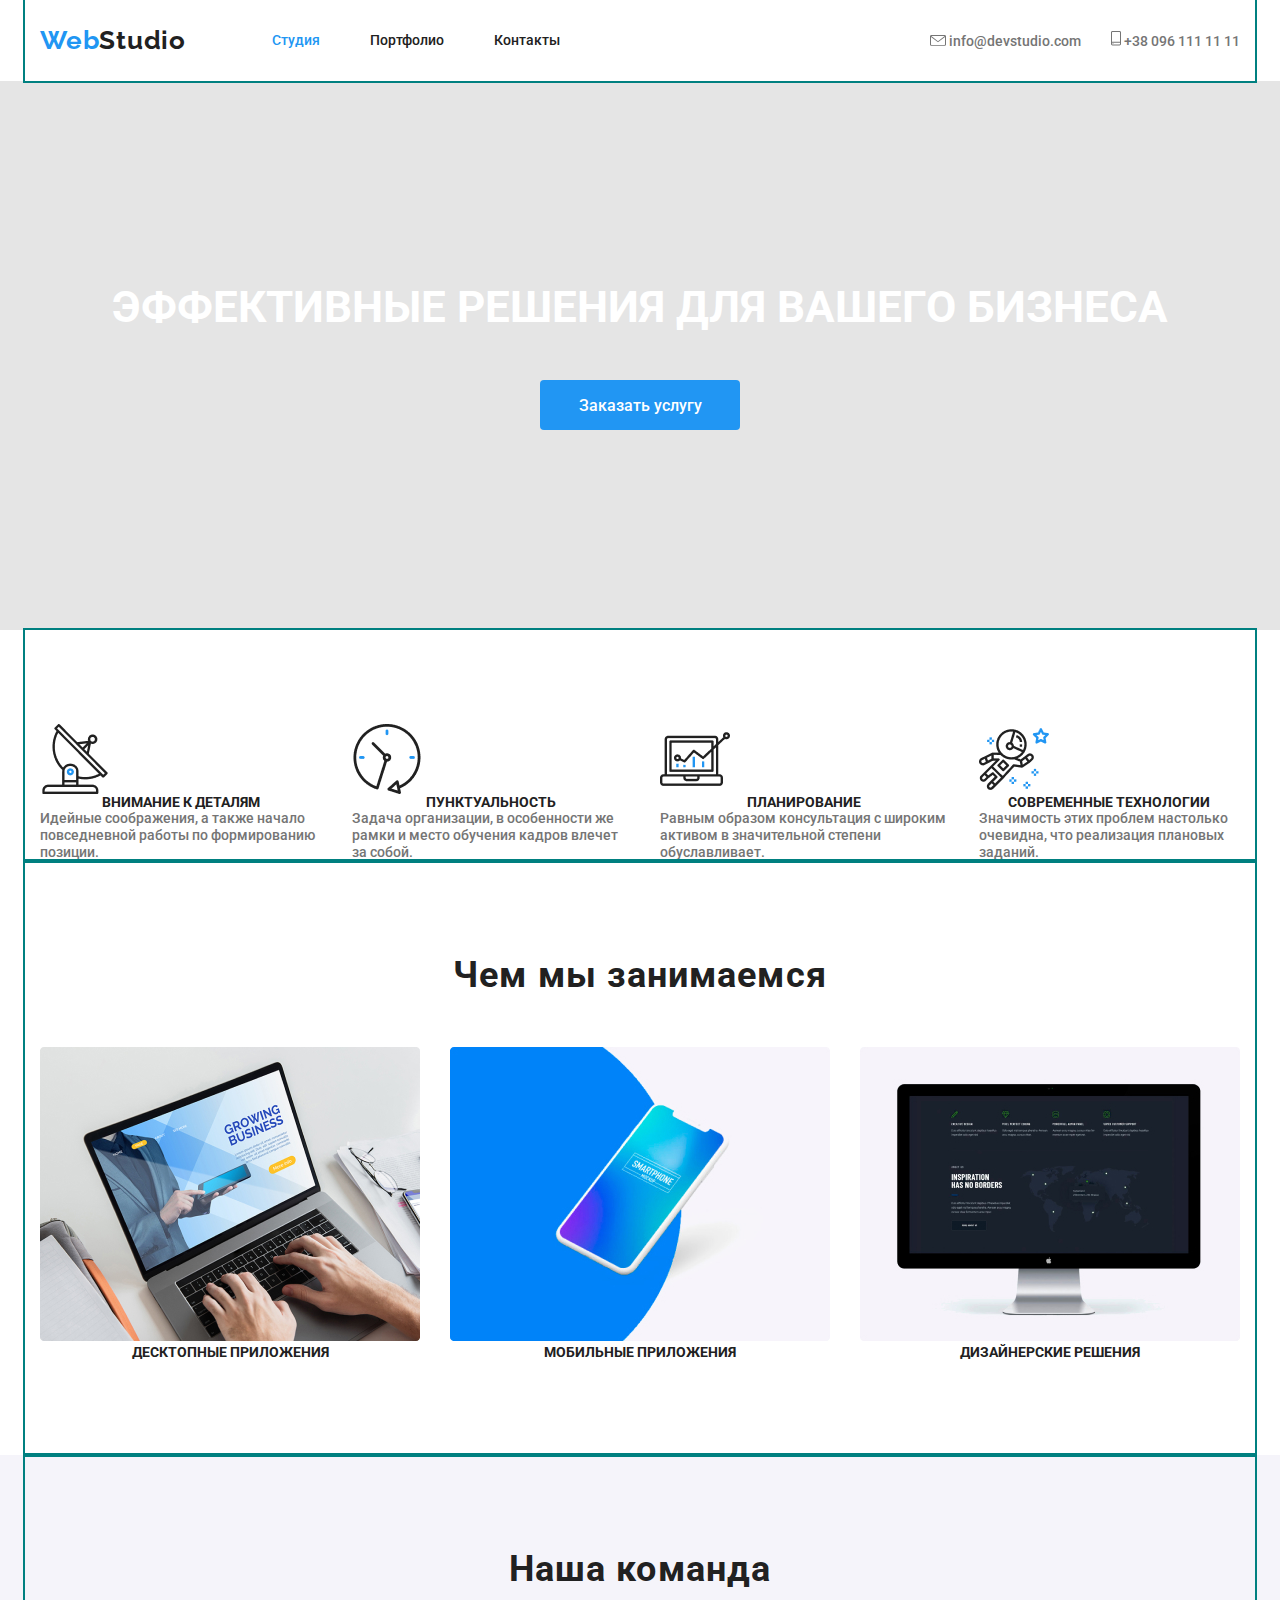
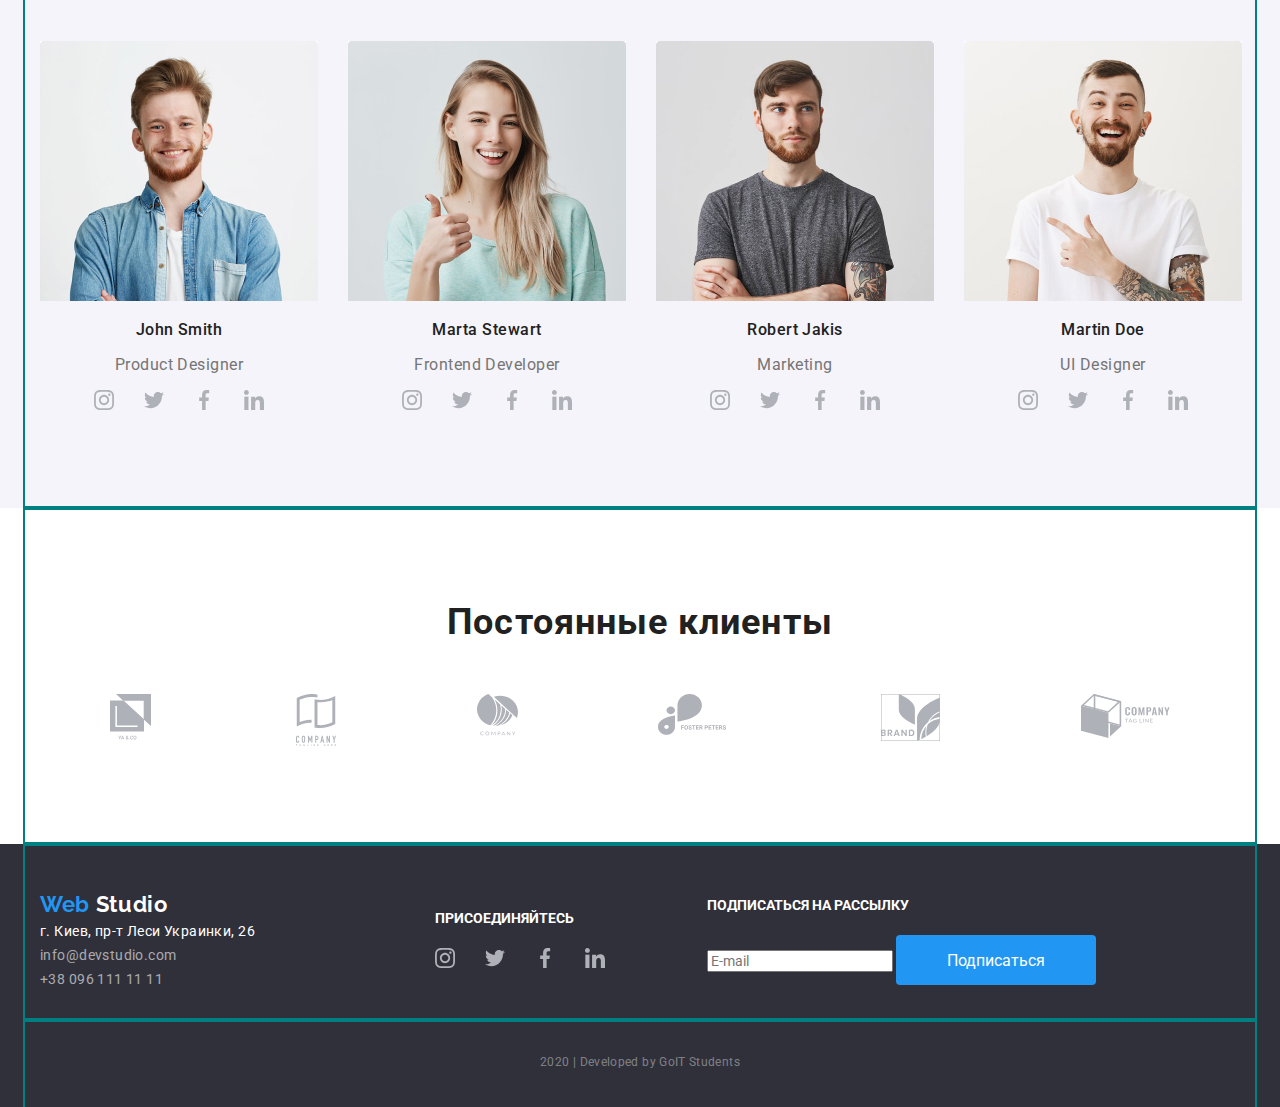
==== commit c0fbfc14: "размечает футер" ====
--- a/index.html
+++ b/index.html
@@ -240,7 +240,7 @@
                     </ul>
                 </section>
         
-                <section>
+                <section class="mailing">
                     <b class="join">подписаться на рассылку</b>
                     <form>
                         <input type="email" placeholder="E-mail" name="E-mail" required="">  
@@ -249,8 +249,10 @@
                 </section>
         
              </div>   
-             <p class="copyright">2020 | Developed by GoIT Students </p>
-
+
+             <div class="container copy">
+                <p class="copyright">2020 | Developed by GoIT Students </p>
+             </div>
 
     </footer>
 </body>
--- a/css/main.css
+++ b/css/main.css
@@ -313,8 +313,8 @@
 .container.footer {
     display: flex;
     align-items: center;
-    padding-top: 0;
-    padding-bottom: 0;
+    padding-top: 48px;
+    padding-bottom: 28px;
 }
 
 .page-footer {
@@ -330,6 +330,8 @@
 }
 
 .address {
+
+    margin-right: 180px;
     text-decoration: none;
     font-family: Roboto;
     font-style: normal;
@@ -342,6 +344,10 @@
     color: rgba(255, 255, 255, 0.6);
 }
 .join {
+    
+    display: block;
+    margin-bottom: 21px;
+
     font-family: Roboto;
     font-style: normal;
     font-weight: bold;
@@ -351,7 +357,17 @@
     text-align: left;
     text-transform: uppercase;
 }
+.mailing {
+    margin-left: 102px;
+}
+
+.container.copy {
+    padding-top: 18px;
+    padding-bottom: 21px;
+}
 .copyright {
+    /* display: block; */
+  
     font-family: Roboto;
     font-style: normal;
     font-weight: normal;
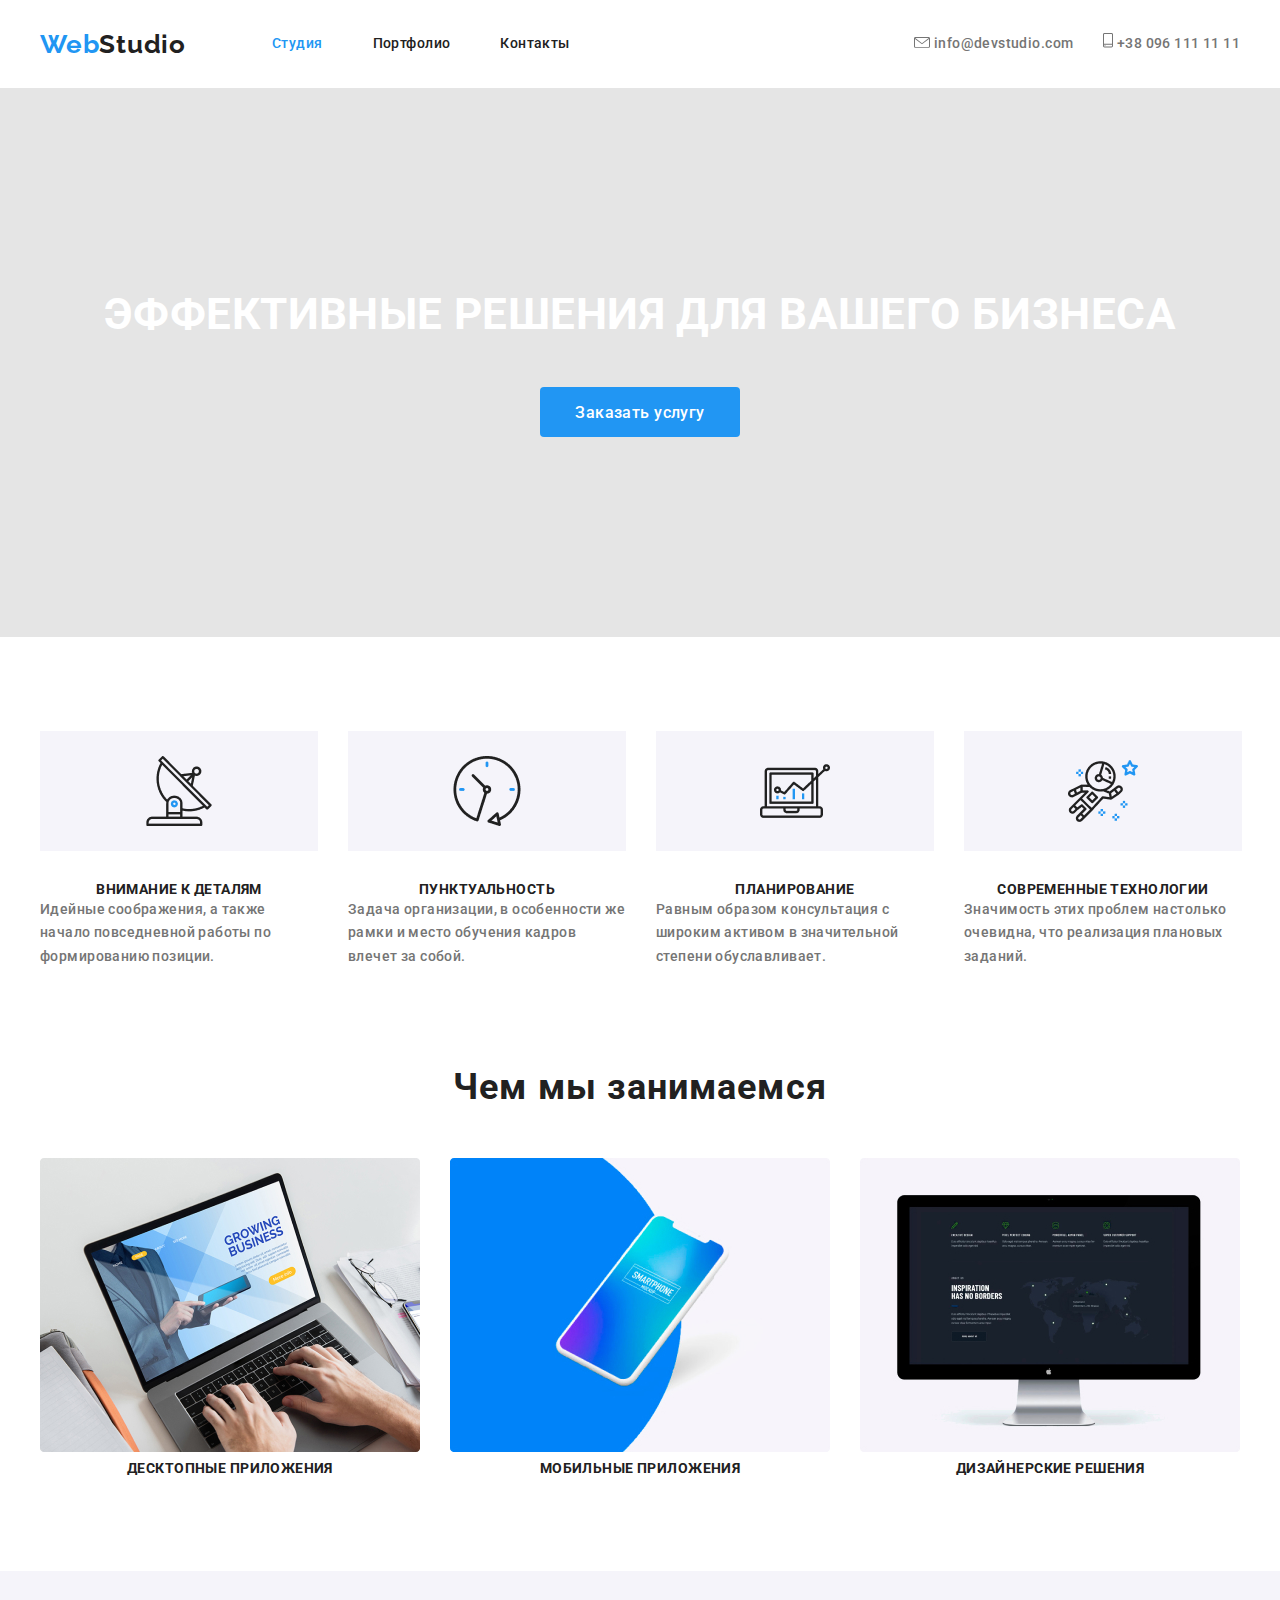
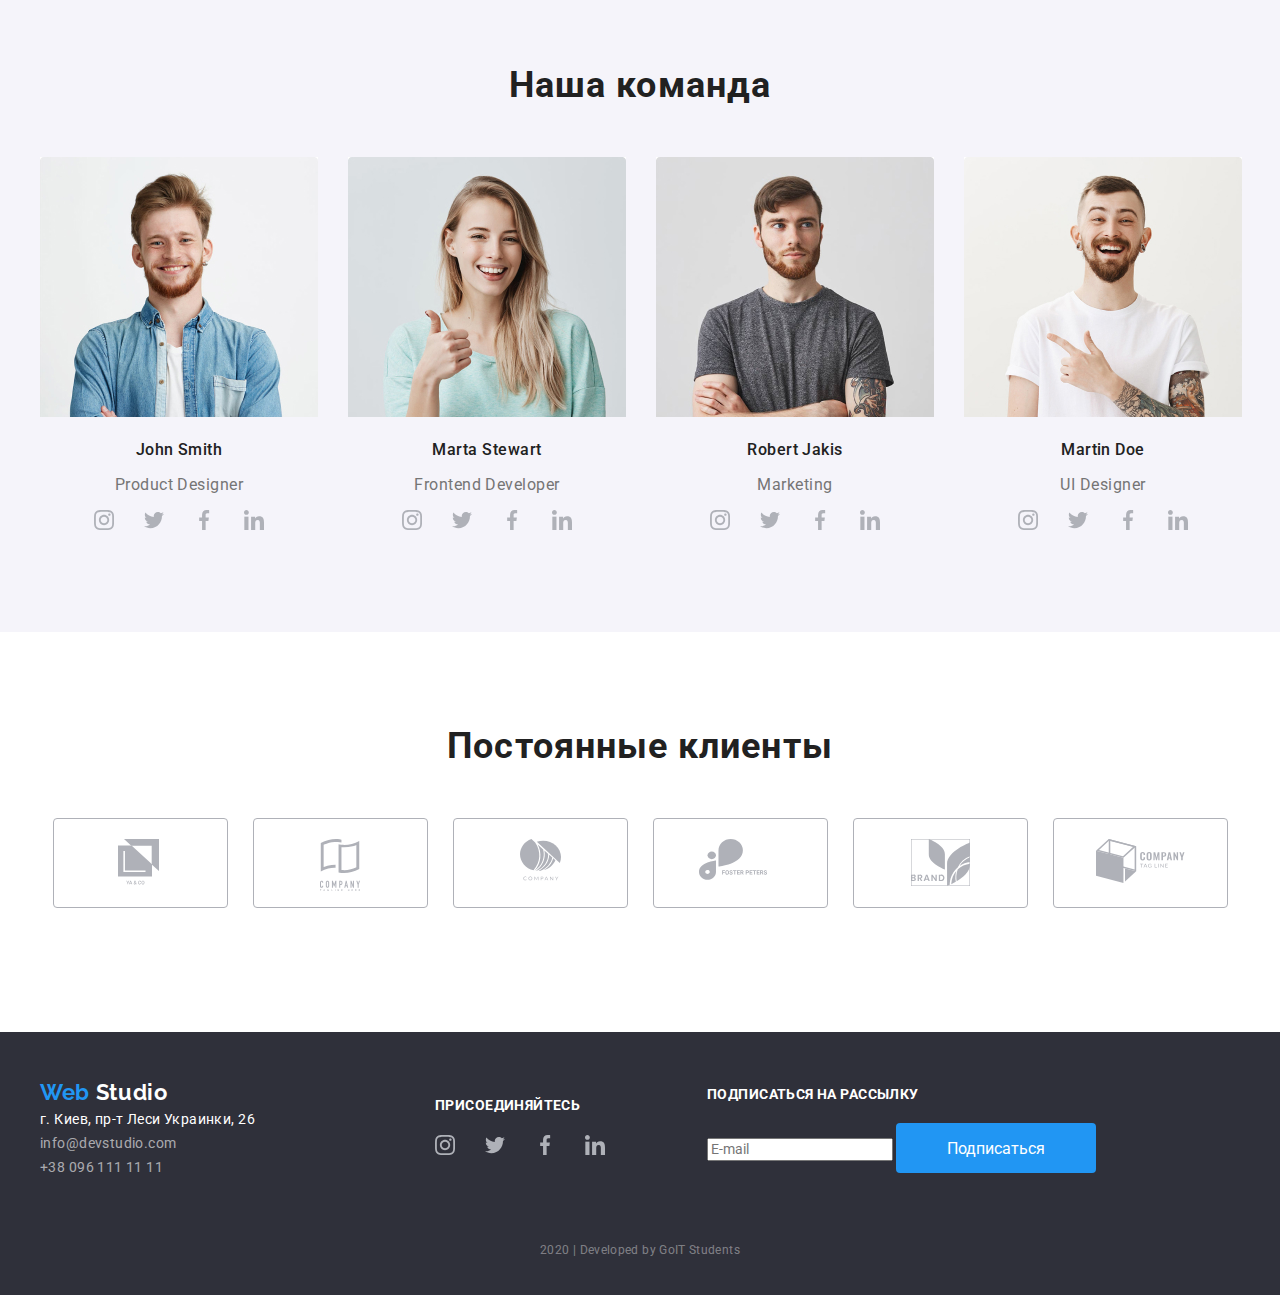
==== commit 51a44d09: "итоговая разметка" ====
--- a/index.html
+++ b/index.html
@@ -44,27 +44,39 @@
                 <div class="container features">
                     <ul class="feature-list">
                         <li class="item">
-                            <img class="box" src="./images/antenna.png" alt="Антенна" width="70"/>
+                            <div class="box">
+                                <img class="box-icon"
+                                 src="./images/antenna.png" alt="Антенна" width="70"/>
+                            </div>
                             <h3 class="title">Внимание к деталям</h3>
-                            <p>Идейные соображения, а также начало повседневной работы по формированию позиции.</p>
-                        </li>
-
-                        <li class="item">
-                            <img class="box" src="./images/clock.png" alt="Часы" width="70"/>
+                            <p class="txt">Идейные соображения, а также начало повседневной работы по формированию позиции.</p>
+                        </li>
+
+                        <li class="item">
+                            <div class="box">
+                                <img class="box-icon"
+                                src="./images/clock.png" alt="Часы" width="70"/>
+                            </div>
                             <h3 class="title">Пунктуальность</h3>
-                            <p>Задача организации, в особенности же рамки и место обучения кадров влечет за собой.</p>
-                        </li>
-
-                        <li class="item">
-                            <img class="box" src="./images/diagram.png" alt="Диаграмма" width="70"/>
+                            <p class="txt">Задача организации, в особенности же рамки и место обучения кадров влечет за собой.</p>
+                        </li>
+
+                        <li class="item">
+                            <div class="box">
+                                <img class="box-icon"
+                                src="./images/diagram.png" alt="Диаграмма" width="70"/>
+                            </div>
                             <h3 class="title">Планирование</h3>
-                            <p>Равным образом консультация с широким активом в значительной степени обуславливает.</p>
-                        </li>
-
-                        <li class="item">
-                            <img class="box" src="./images/astronaut.png" alt="Космос" width="70"/>
+                            <p class="txt">Равным образом консультация с широким активом в значительной степени обуславливает.</p>
+                        </li>
+
+                        <li class="item">
+                            <div class="box">
+                                <img class="box-icon"
+                                src="./images/astronaut.png" alt="Космос" width="70"/>
+                            </div>
                             <h3 class="title">Современные технологии</h3>
-                            <p>Значимость этих проблем настолько очевидна, что реализация плановых заданий.</p>
+                            <p class="txt">Значимость этих проблем настолько очевидна, что реализация плановых заданий.</p>
                         </li>
 
                     </ul>
@@ -190,22 +202,34 @@
                     <h2 class="section-title">Постоянные клиенты</h2>
                     <ul class="clients-list">
                         <li class="item">
-                            <a href="#" class="social-link"><img src="./images/logo1.svg" alt="Лого1"></a>
-                        </li>
-                        <li class="item">
-                            <a href="#" class="social-link"><img src="./images/logo2.svg" alt="Лого2"></a>
-                        </li>
-                        <li class="item">
-                            <a href="#" class="social-link"><img src="./images/logo3.svg" alt="Лого3"></a>
-                        </li>
-                        <li class="item">
-                            <a href="#" class="social-link"><img src="./images/logo4.svg" alt="Лого4"></a>
-                        </li>
-                        <li class="item">
-                            <a href="#" class="social-link"><img src="./images/logo5.svg" alt="Лого5"></a>
-                        </li>
-                        <li class="item">
-                            <a href="#" class="social-link"><img src="./images/logo6.svg" alt="Лого6"></a>
+                            <div class="client">
+                                <img class="client-logo" src="./images/logo1.svg" alt="Лого1"></>
+                            </div>
+                        </li>
+                        <li class="item">
+                            <div class="client">
+                                <img class="client-logo" src="./images/logo2.svg" alt="Лого2"></img>
+                            </div>
+                        </li>
+                        <li class="item">
+                            <div class="client">
+                                <img class="client-logo" src="./images/logo3.svg" alt="Лого3"></class=>
+                            </div>
+                        </li>
+                        <li class="item">
+                            <div class="client">
+                                <img class="client-logo" src="./images/logo4.svg" alt="Лого4"></>
+                            </div>
+                        </li>
+                        <li class="item">
+                            <div class="client">
+                                <img class="client-logo" src="./images/logo5.svg" alt="Лого5"></>
+                            </div>
+                        </li>
+                        <li class="item">
+                            <div class="client">
+                                <img class="client-logo" src="./images/logo6.svg" alt="Лого6"></>
+                            </div>
                         </li>
                     </ul>
                 </div>   
--- a/css/main.css
+++ b/css/main.css
@@ -22,6 +22,7 @@
     --secondary-bg-color:#E5E5E5;
     --footer-bg-color:#2F303A;
     --portfolio-bg:#F5F4FA;
+    --border-color:#AFB1B8;
  }
 
   body {
@@ -35,12 +36,14 @@
     font-style: normal;
     font-weight: 500;
     font-size: 14px;
-    line-height: 1.2;
+    line-height: 1.71;
+    letter-spacing: 0.03em;
 }
 
 ul {
     padding: 0;
-    margin: 0;
+    margin-top: 0;
+    margin-bottom: 0;
     list-style: none;
 }
 a {
@@ -166,7 +169,7 @@
     padding-top: 94px;
     padding-bottom: 94px;
     margin: 0 auto;
-    outline: 2px solid teal;
+    /* outline: 2px solid teal; */
 }
 /* Button */
 
@@ -240,12 +243,25 @@
 }
 .box {
     display: block;
-    text-align: center;
+    width: 278px;
+    height: 120px;
+    align-items: center;
+    padding-top: 25px;
+    padding-bottom: 25px;
+    margin-bottom: 30px;
+
+    background-color: var(--portfolio-bg);
 }
 .box:hover {
     background-color: var(--accent-color);
 
 }
+.box-icon {
+    display: block;
+    margin-right: auto;
+    margin-left: auto;
+}
+
 .feature-list p {
     margin-top: 0;
     margin-bottom: 0;
@@ -254,6 +270,13 @@
 .feature-list .item + .item {
     margin-left: 30px;
 }
+.txt {
+    display: block;
+    width: 278px;
+    height: 75px;
+    margin-top: 10px;
+}
+
 /* Work */
 .work-list {
     display: flex;
@@ -261,6 +284,7 @@
 .work-list .item + .item {
     margin-left: 30px;
 }
+
 /* Team */
 
 .section.team {
@@ -307,7 +331,26 @@
     display: flex;
     justify-content: space-around;
 }
-
+.client {
+    display: block;
+    width: 175px;
+    height: 90px;
+    padding-top: 20px;
+    /* align-items: center; */
+    margin-bottom: 30px;
+
+    border: 1px solid var(--border-color);
+    border-radius: 4px;
+}
+.client:hover {
+    border-color: var(--accent-color);
+    color: var(--accent-color);
+}
+.client-logo {
+    display: block;
+    margin-right: auto;
+    margin-left: auto;
+}
 
 /* Footer */
 .container.footer {
@@ -381,6 +424,16 @@
 }
 
 /* Portfolio styles */
+
+.container.filtr {
+    padding-top: 94px;
+    padding-bottom: 50px;
+}
+.container.projects {
+    /* padding-right: 0;
+    padding-left: 0; */
+}
+
 .menu-nav .link:hover,
 .menu-nav .link:focus,
 .menu-nav .link:active {
@@ -391,28 +444,57 @@
     color: var(--title-text-color);
     background-color: var(--portfolio-bg);
 
+    font-weight: 500;
     font-size: 16px;
-    line-height: 1.6;
-    text-align: center;
-    letter-spacing: 0.03em;
+    line-height: 1.63;
+    text-align: center;
+    letter-spacing: 0.03em;
+}
+.filtr {
+    min-width: 30px;
+    height: 38px;
+    padding: 6px 22px;
 }
 .menu-nav {
     display: flex;
-}
-
+    justify-content: center;
+}
+.menu-nav .item + .item {
+    margin-left: 8px;
+}
+.projects-list {
+    display: flex;
+    flex-wrap: wrap;
+}
+
+
+.projects-list >.item {
+    width: 380px;
+    margin-right: 30px;
+}
+.projects-list >.item:nth-child(3n) {
+    margin-right: 0;
+}
+
+.profile {
+    margin-left: 24px;
+
+   
+}
 .title.project {
+   
     text-transform: none;
-
     font-size: 18px;
     line-height: 1.2;
+    text-align: left;
 }
 .team-title.project {
+
     color: var(--primary-text-color);
 
     font-size: 16px;
     line-height: 1.88;
-
-    text-align: Left;
+    text-align: left;
 }
 .p-txt {
     color: var(--white-color);
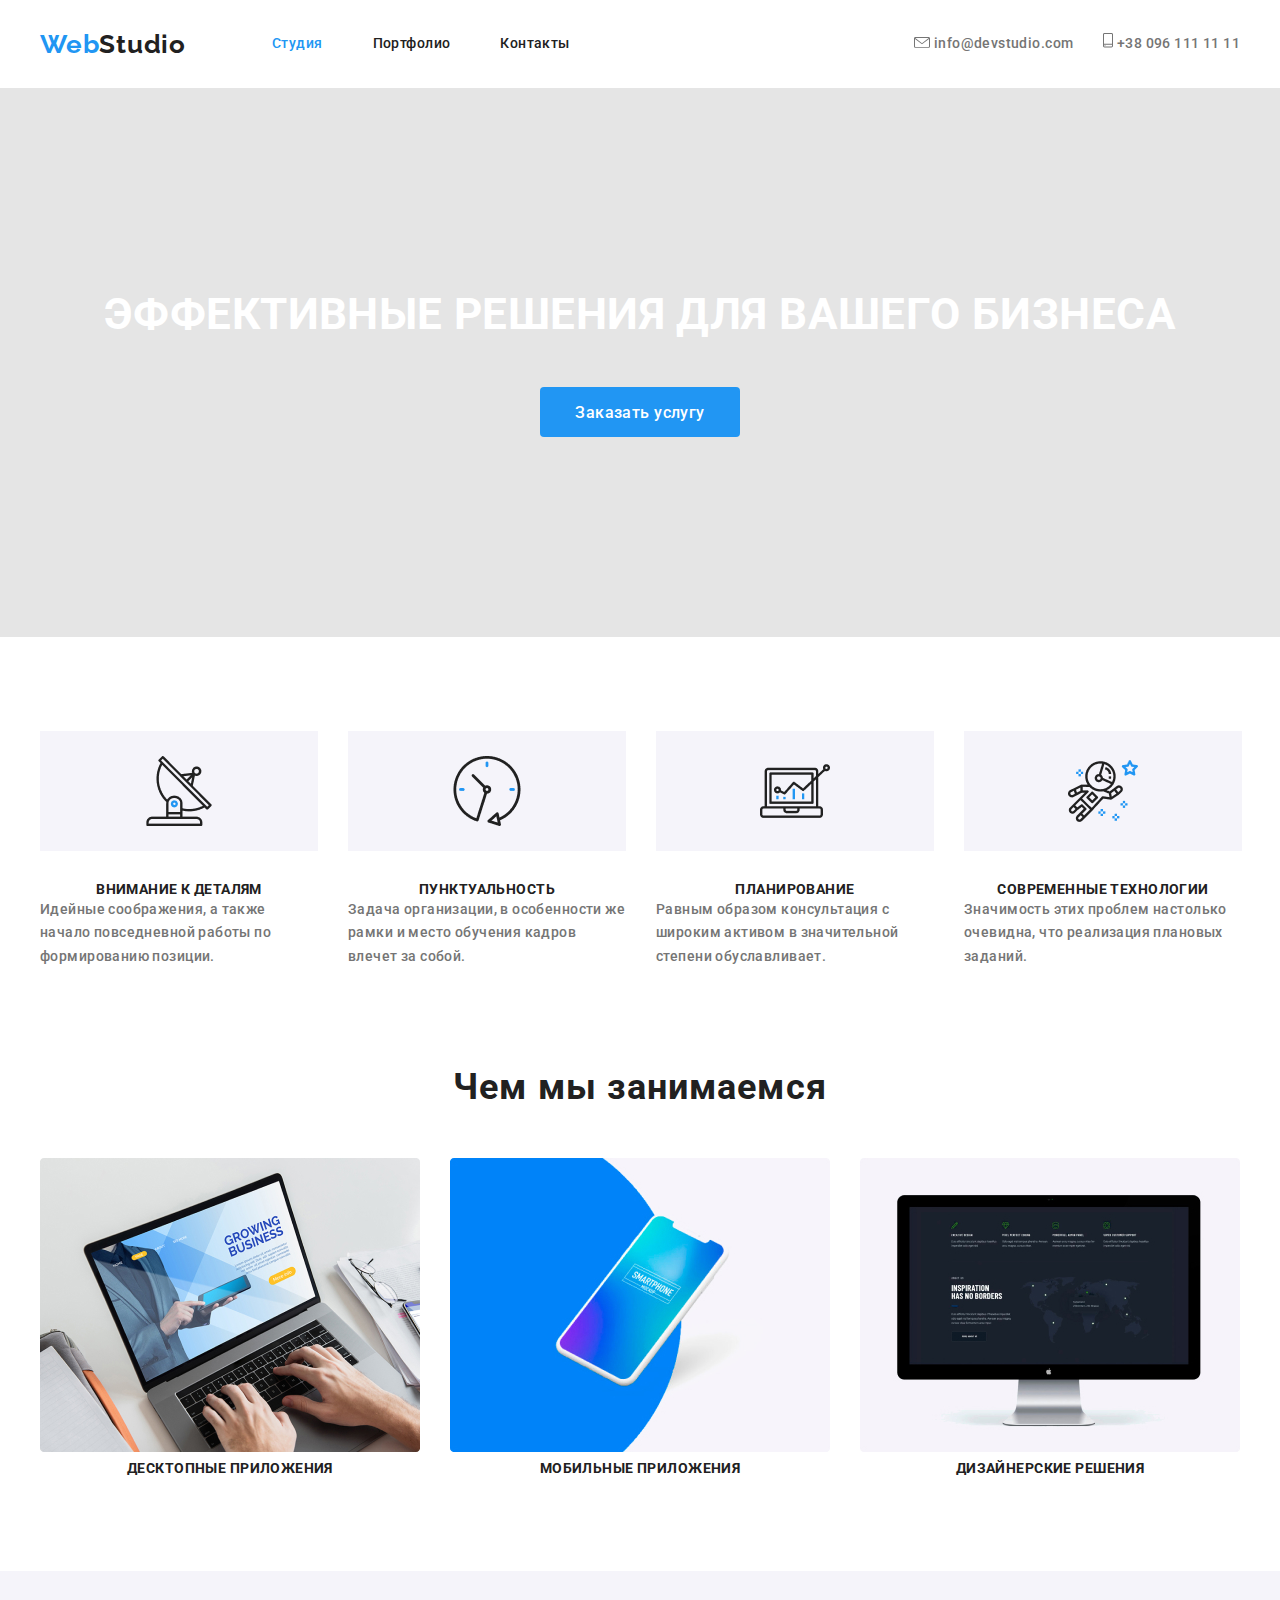
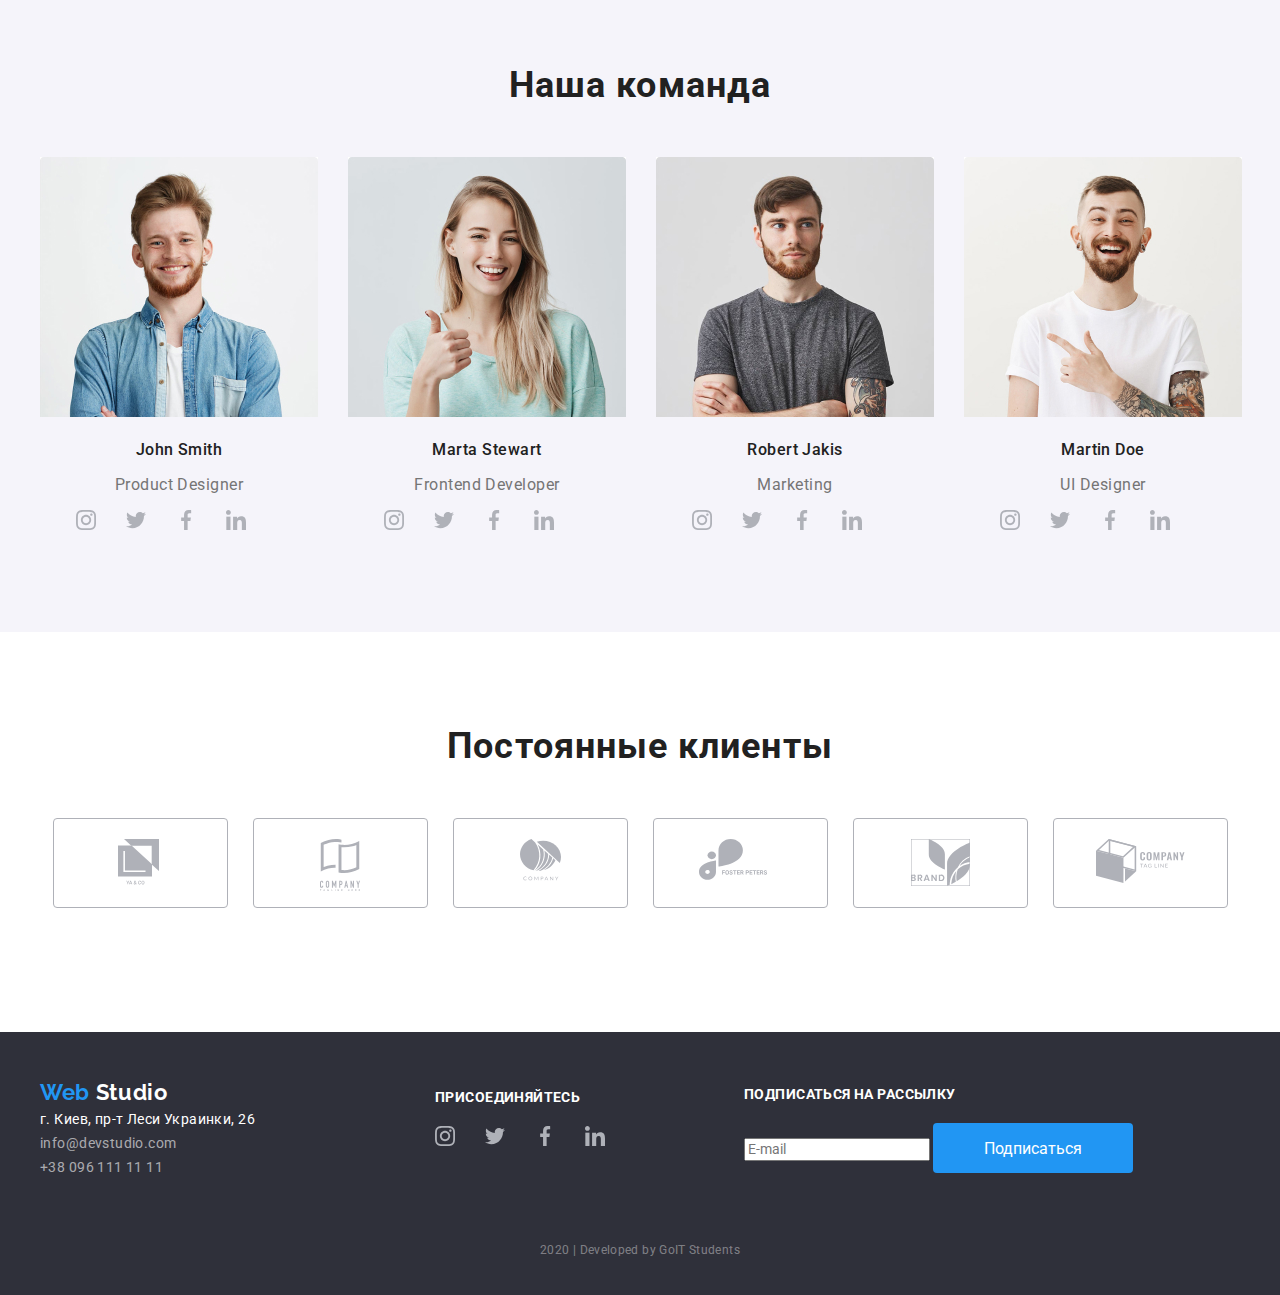
==== commit 058a2a0a: "еще поправки в социал" ====
--- a/index.html
+++ b/index.html
@@ -238,15 +238,15 @@
 
     <footer class="page-footer">
 
-             <div class="container footer">
-                <address class="address">   
-                    <a href="./" class="logo footer">Web <span class="logo-bottom">Studio</span> </a> <br>
-                    г. Киев, пр-т Леси Украинки, 26 <br>
-                    <a class="address-link" href="mailto:info@devstudio.com">info@devstudio.com</a> <br>
-                    <a class="address-link" href="tel:+380961111111">+38 096 111 11 11</a>
-                </address>
-        
-                <section>
+        <div class="container footer">
+                    <address class="address">   
+                        <a href="./" class="logo footer">Web <span class="logo-bottom">Studio</span> </a> <br>
+                        г. Киев, пр-т Леси Украинки, 26 <br>
+                        <a class="address-link" href="mailto:info@devstudio.com">info@devstudio.com</a> <br>
+                        <a class="address-link" href="tel:+380961111111">+38 096 111 11 11</a>
+                    </address>
+        
+                <section class="net-footer">
                     <b class="join">присоединяйтесь</b>
                     <ul class="social">
                         <li class="item">
@@ -263,6 +263,8 @@
                         </li>
                     </ul>
                 </section>
+
+               
         
                 <section class="mailing">
                     <b class="join">подписаться на рассылку</b>
@@ -272,11 +274,11 @@
                     </form>
                 </section>
         
-             </div>   
+        </div>   
 
              <div class="container copy">
                 <p class="copyright">2020 | Developed by GoIT Students </p>
-             </div>
+            </div>
 
     </footer>
 </body>
--- a/css/main.css
+++ b/css/main.css
@@ -23,6 +23,7 @@
     --footer-bg-color:#2F303A;
     --portfolio-bg:#F5F4FA;
     --border-color:#AFB1B8;
+    --border-color-second:#EEEEEE;
  }
 
   body {
@@ -294,9 +295,16 @@
 .team-list {
     display: flex;
 }
+
 .social {
     display: flex;
-    justify-content: center;
+    width: 207px;
+    /* height: 44px; */
+    /* padding-top: 12px;
+    padding-bottom: 12px; */
+    /* justify-content: center; */
+    margin-left: auto;
+    margin-right: auto;
 }
 
 .team-title {
@@ -359,6 +367,10 @@
     padding-top: 48px;
     padding-bottom: 28px;
 }
+.net-footer {
+    width: 207px;
+    height: 81px;
+}
 
 .page-footer {
     color: var(--white-color);
@@ -470,12 +482,18 @@
 
 .projects-list >.item {
     width: 380px;
+    border: 1px solid var(--border-color-second);
+    box-shadow: 1px 4px 6px rgba(0, 0, 0, 0.16), 0px 4px 4px rgba(0, 0, 0, 0.06), 0px 1px 1px rgba(0, 0, 0, 0.12);
+    border-radius: 5px;
     margin-right: 30px;
+    margin-bottom: 30px;
 }
 .projects-list >.item:nth-child(3n) {
     margin-right: 0;
 }
-
+.projects-list >.item:nth-last-child(-n + 3) {
+    margin-bottom: 0;
+}
 .profile {
     margin-left: 24px;
 
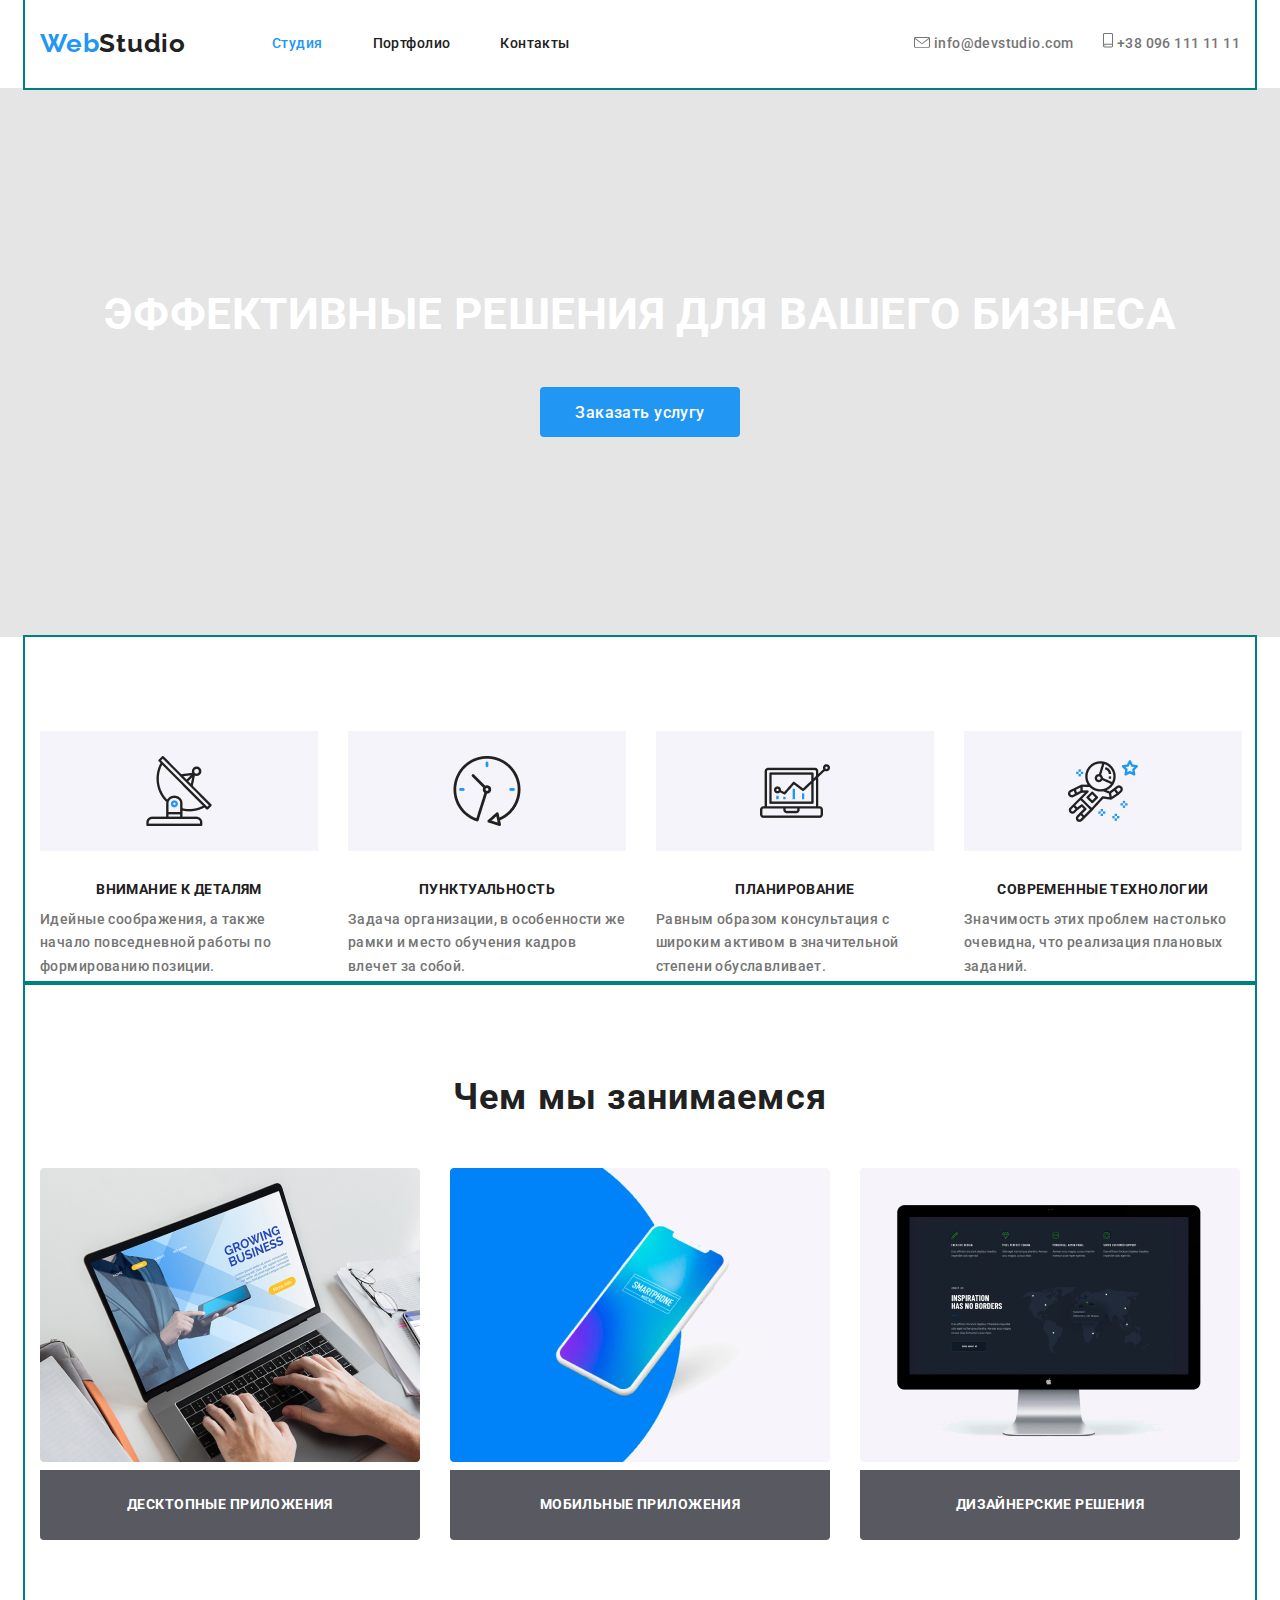
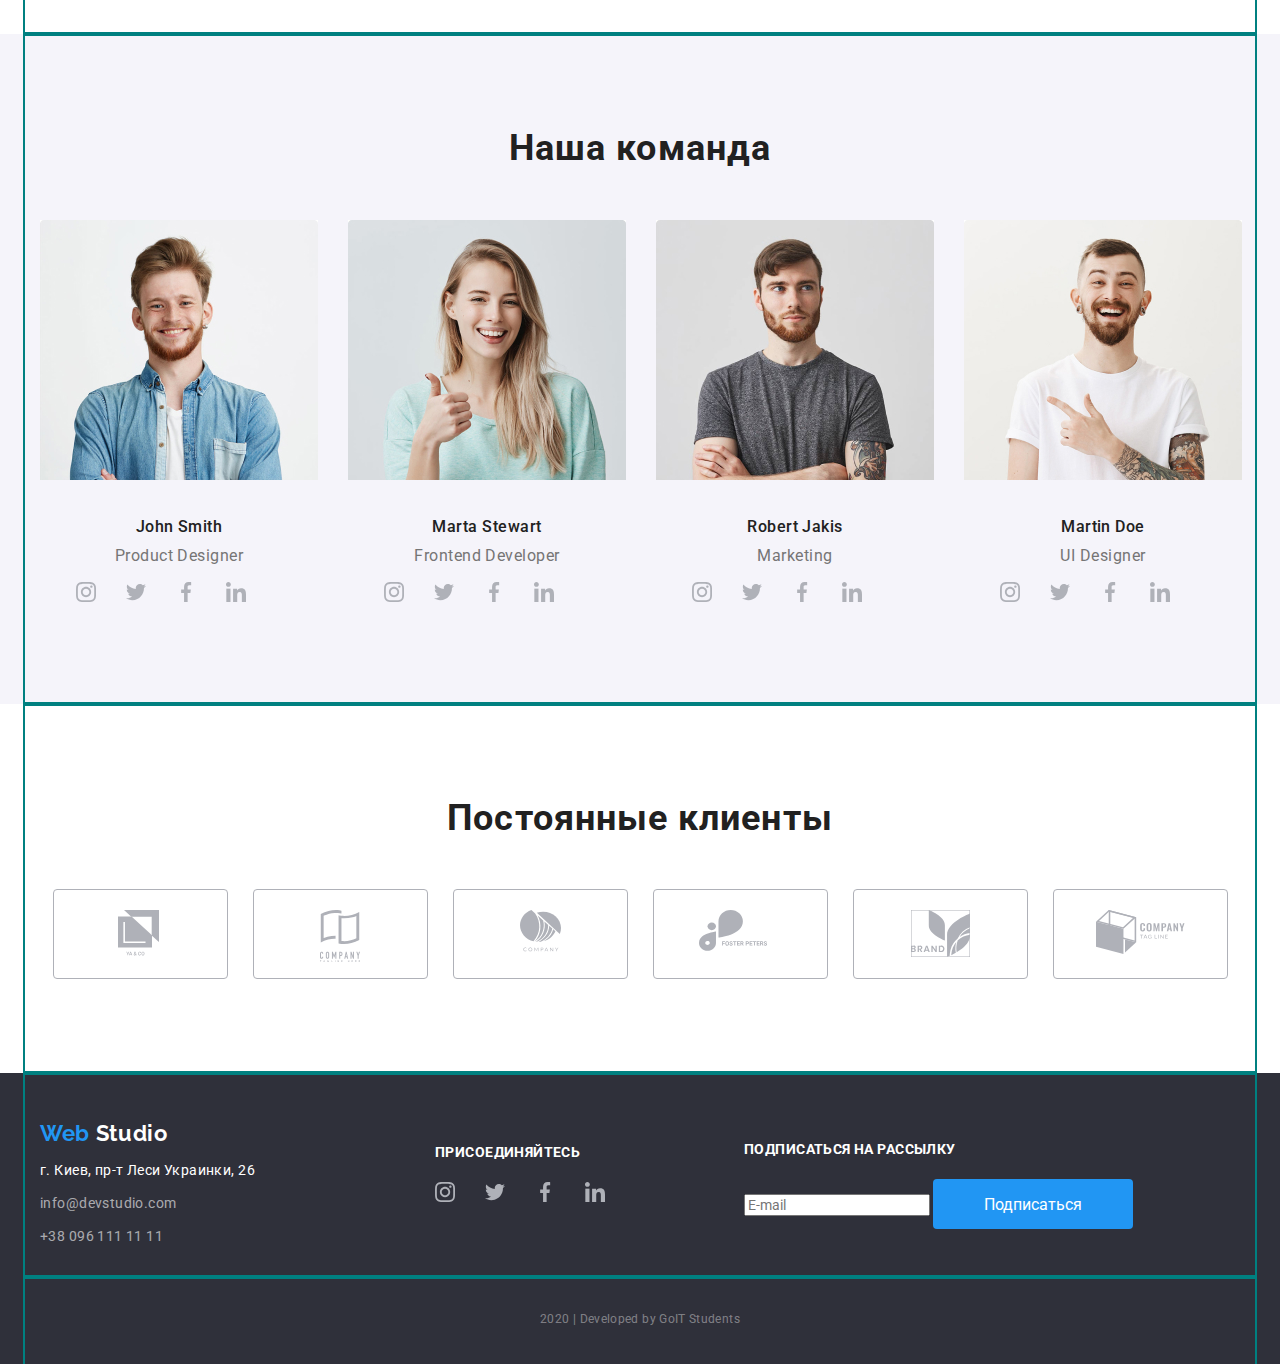
==== commit 04776bc7: "вносит правки в студию" ====
--- a/index.html
+++ b/index.html
@@ -12,8 +12,10 @@
     <header class="page-header">
         
         <nav class="container main-container">
-            <a href="./" class="logo">Web<span class="logo-top">Studio</span> </a>
-
+            <div class="logotype">
+                <a href="./" class="logo">Web<span class="logo-top">Studio</span> </a>
+            </div>
+                
             <ul class="site-nav">   
                 <li class="item"><a href="#" class="link current">Студия</a></li>
                 <li class="item"><a href="./portfolio.html" class="link">Портфолио</a></li>
@@ -240,8 +242,10 @@
 
         <div class="container footer">
                     <address class="address">   
-                        <a href="./" class="logo footer">Web <span class="logo-bottom">Studio</span> </a> <br>
-                        г. Киев, пр-т Леси Украинки, 26 <br>
+                        <div class="logotype footer">
+                            <a href="./" class="logo footer">Web <span class="logo-bottom">Studio</span></a> 
+                        </div>
+                        <p>г. Киев, пр-т Леси Украинки, 26</p> 
                         <a class="address-link" href="mailto:info@devstudio.com">info@devstudio.com</a> <br>
                         <a class="address-link" href="tel:+380961111111">+38 096 111 11 11</a>
                     </address>
--- a/css/main.css
+++ b/css/main.css
@@ -69,7 +69,10 @@
     padding-top: 0;
     padding-bottom: 0;
 }
-
+.logotype {
+    display: block;
+    margin-right: 86px;
+}
 .logo {
     display: inline-block ;
 
@@ -90,10 +93,10 @@
 /* Site-nav */
 .site-nav {
     display: flex;
-    margin-left: 86px;
-}
-.site-nav .item + .item {
-    margin-left: 50px;
+    /* margin-left: 86px; */
+}
+.site-nav .item:not(:last-child) {
+    margin-right: 50px;
 }
 
 /* .site-nav { color: #212121; } */
@@ -119,8 +122,8 @@
     align-items: baseline;
 }
 
-.contact-links .item + .item {
-    margin-left: 30px;
+.contact-links .item:not(:last-child) {
+    margin-right: 30px;
 }
 
 .contact-links .mail,
@@ -170,7 +173,7 @@
     padding-top: 94px;
     padding-bottom: 94px;
     margin: 0 auto;
-    /* outline: 2px solid teal; */
+    outline: 2px solid teal;
 }
 /* Button */
 
@@ -264,26 +267,35 @@
 }
 
 .feature-list p {
-    margin-top: 0;
-    margin-bottom: 0;
-
-}
-.feature-list .item + .item {
-    margin-left: 30px;
-}
-.txt {
-    display: block;
     width: 278px;
     height: 75px;
     margin-top: 10px;
+    margin-bottom: 0;
+
+}
+.feature-list .item:not(:last-child) {
+    margin-right: 30px;
 }
 
 /* Work */
 .work-list {
     display: flex;
 }
-.work-list .item + .item {
-    margin-left: 30px;
+.work-list .item:not(:last-child) {
+    margin-right: 30px;
+}
+
+.work-list .title {
+
+    color: var(--white-color);
+    background-color: rgba(47, 48, 58, 0.8);
+    border-radius: 0px 0px 4px 4px;
+    padding-top: 27px;
+    padding-bottom: 27px;
+
+    font-weight: bold;
+    line-height: 1.14;
+    letter-spacing: 0.03em;
 }
 
 /* Team */
@@ -308,6 +320,10 @@
 }
 
 .team-title {
+
+    margin-top: 30px;
+    margin-bottom: 10px;
+
     color: var(--title-text-color);
 
     font-family: Roboto;
@@ -316,22 +332,26 @@
     font-size: 16px;
     line-height: 1.18;
     letter-spacing: 0.03em;
-
     text-align: center;
 }
 .team-title.position {
+
+    margin-top: 0;
+    margin-bottom: 16px;
+
     color: var(--primary-text-color);
+
     font-weight: normal;
 }
 .social-link:hover,
 .social-link:focus {
      background-color: var(--accent-color);
 }
-.team-list .item + .item {
-    margin-left: 30px;
-}
-.social .item + .item {
-    margin-left: 30px;
+.team-list .item:not(:last-child) {
+    margin-right: 30px;
+}
+.social .item:not(:last-child) {
+    margin-right: 30px;
 }
 
 /* Clients */
@@ -345,7 +365,7 @@
     height: 90px;
     padding-top: 20px;
     /* align-items: center; */
-    margin-bottom: 30px;
+    /* margin-bottom: 30px; */
 
     border: 1px solid var(--border-color);
     border-radius: 4px;
@@ -366,6 +386,22 @@
     align-items: center;
     padding-top: 48px;
     padding-bottom: 28px;
+}
+.logotype.footer {
+    margin-bottom: 10px;
+}
+
+.address > p {
+    margin-top: 0;
+    margin-bottom: 9px;
+}
+
+.address-link {
+    display: inline-block;
+}
+
+.address .address-link:not(:last-child) {
+    margin-bottom: 9px;
 }
 .net-footer {
     width: 207px;
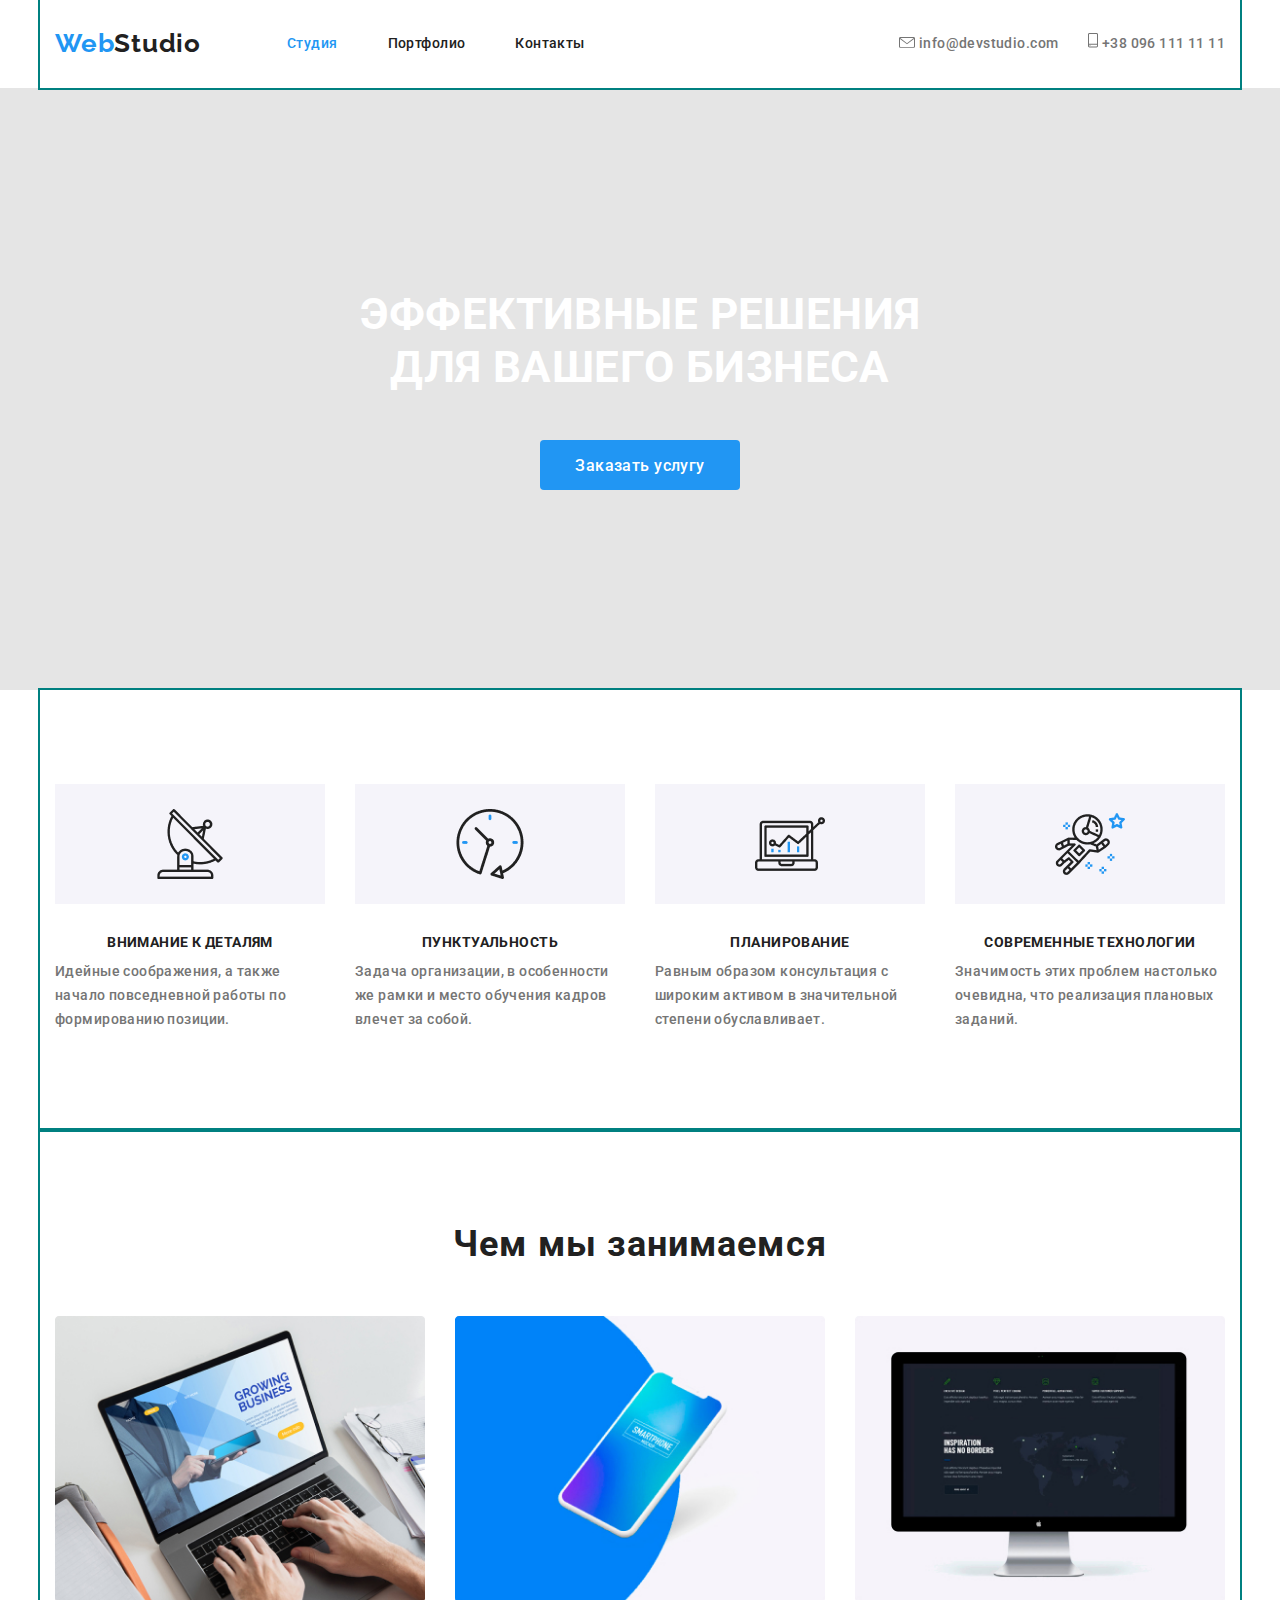
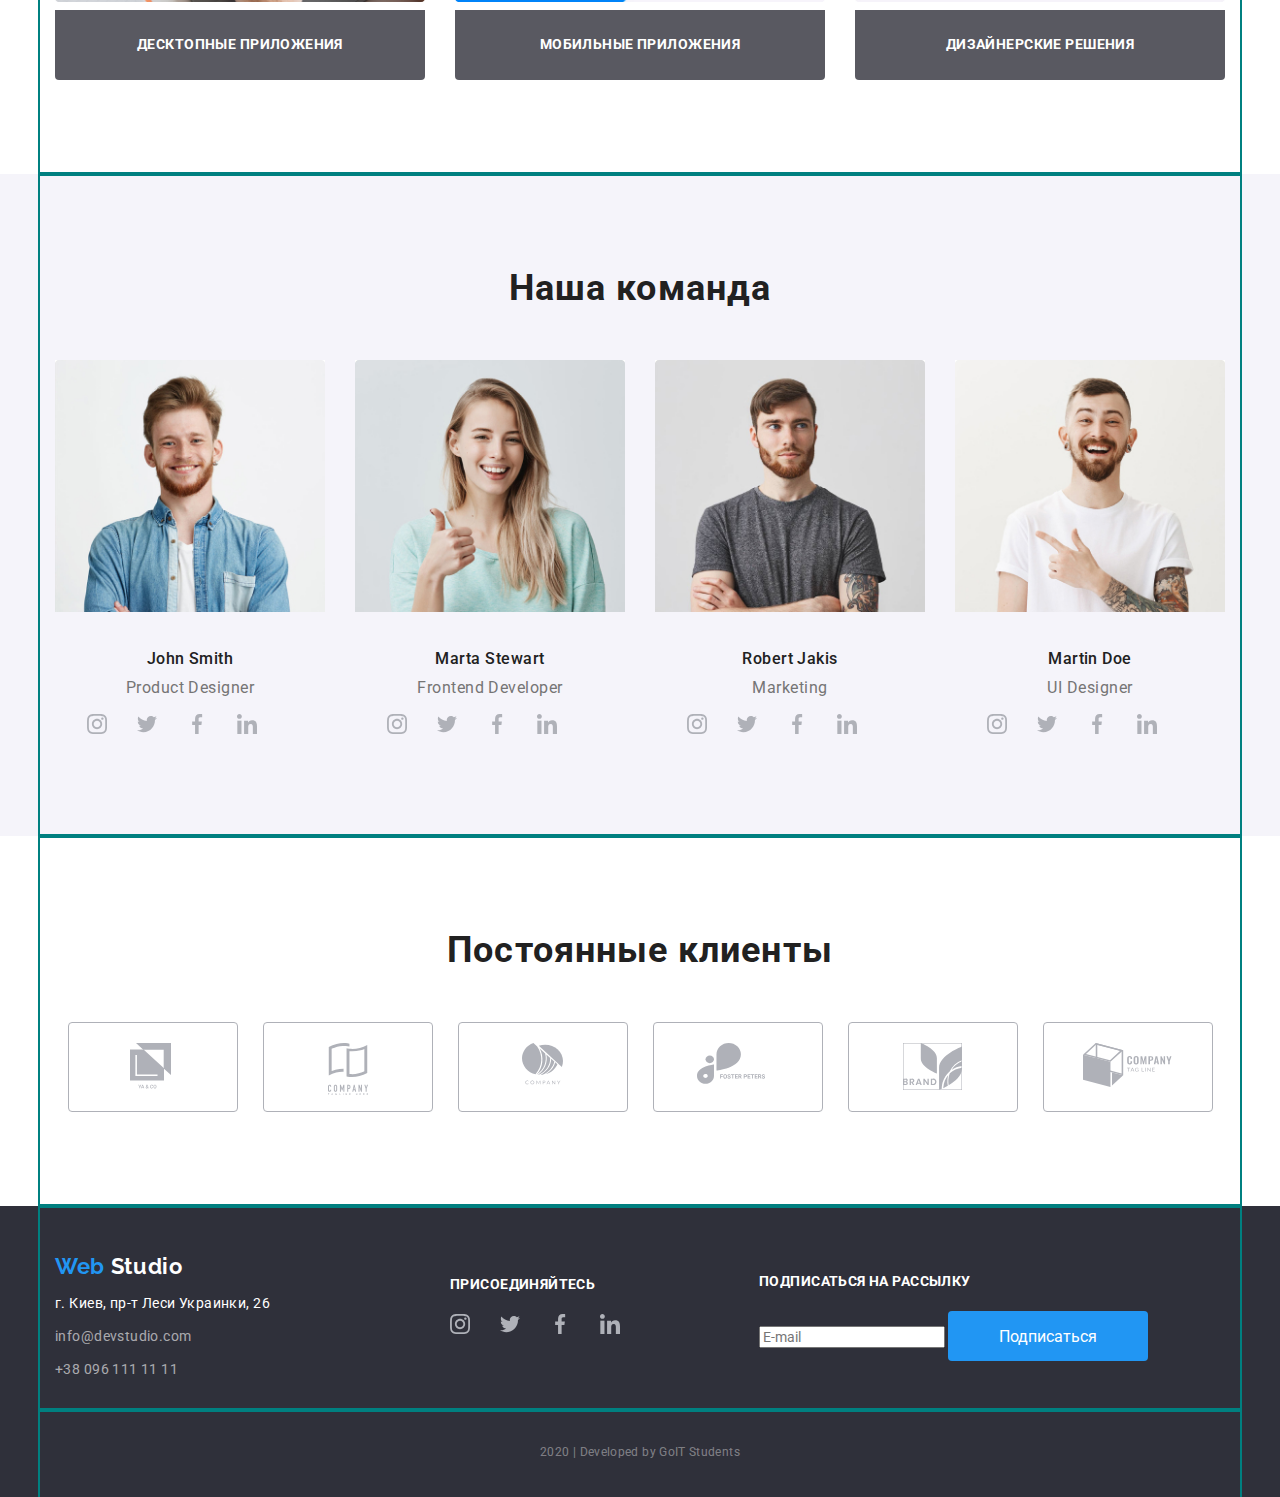
==== commit a23b5a66: "правки в размеры макета дизайнера" ====
--- a/index.html
+++ b/index.html
@@ -91,17 +91,17 @@
                     <h2 class="section-title">Чем мы занимаемся</h2>
                     <ul class="work-list">
                         <li class="item">
-                            <img src="./images/box1.jpg" alt="Бокс1" width="380"/>
+                            <img src="./images/box1.jpg" alt="Бокс1" width="370"/>
                             <h3 class="title">Десктопные приложения</h3>
                         </li>
 
                         <li class="item">
-                            <img src="./images/box2.jpg" alt="Бокс2" width="380"/>
+                            <img src="./images/box2.jpg" alt="Бокс2" width="370"/>
                             <h3 class="title">Мобильные приложения</h3>
                         </li>
 
                         <li class="item">
-                            <img src="./images/box3.jpg" alt="Бокс3" width="380"/>
+                            <img src="./images/box3.jpg" alt="Бокс3" width="370"/>
                             <h3 class="title">Дизайнерские решения</h3>
                         </li>
                     </ul>
@@ -114,7 +114,7 @@
                     <h2 class="section-title">Наша команда</h2>
                     <ul class="team-list">
                         <li class="item">
-                            <img src="./images/team1.jpg" alt="Тим1" width="278"/>
+                            <img src="./images/team1.jpg" alt="Тим1" width="270"/>
                             <h3 class="team-title">John Smith</h3>
                             <p class="team-title position">Product Designer</p>
                             <ul class="social">
@@ -134,7 +134,7 @@
                         </li>
 
                         <li class="item">
-                            <img src="./images/team2.jpg" alt="Тим2" width="278"/>
+                            <img src="./images/team2.jpg" alt="Тим2" width="270"/>
                             <h3 class="team-title">Marta Stewart</h3>
                             <p class="team-title position">Frontend Developer</p>
                             <ul class="social">
@@ -154,7 +154,7 @@
                         </li>
 
                         <li class="item">
-                            <img src="./images/team3.jpg" alt="Тим3" width="278"/>
+                            <img src="./images/team3.jpg" alt="Тим3" width="270"/>
                             <h3 class="team-title">Robert Jakis</h3>
                             <p class="team-title position">Marketing</p>
                             <ul class="social">
@@ -174,7 +174,7 @@
                         </li>
 
                         <li class="item">
-                            <img src="./images/team4.jpg" alt="Тим4" width="278"/>
+                            <img src="./images/team4.jpg" alt="Тим4" width="270"/>
                             <h3 class="team-title">Martin Doe</h3>
                             <p class="team-title position">UI Designer</p>
                             <ul class="social">
@@ -267,9 +267,7 @@
                         </li>
                     </ul>
                 </section>
-
-               
-        
+              
                 <section class="mailing">
                     <b class="join">подписаться на рассылку</b>
                     <form>
--- a/css/main.css
+++ b/css/main.css
@@ -152,8 +152,11 @@
     padding-bottom: 200px;
 }
 .hero-title {
+    width: 646px;
     margin-top: 0;
     margin-bottom: 46px;
+    margin-left: auto;
+    margin-right: auto;
    
     color:  var(--white-color);
 
@@ -167,7 +170,7 @@
 
 .container {
     
-    width: 1230px;
+    width: 1200px;
     padding-right: 15px;
     padding-left: 15px;
     padding-top: 94px;
@@ -224,8 +227,9 @@
 /* Features */
 
 .container.features {
-    padding-bottom: 0;
-}
+    border-bottom: 1px solid var(--border-color);
+}
+
 .feature-list {
     display: flex;
 }
@@ -247,7 +251,7 @@
 }
 .box {
     display: block;
-    width: 278px;
+    width: 270px;
     height: 120px;
     align-items: center;
     padding-top: 25px;
@@ -267,7 +271,7 @@
 }
 
 .feature-list p {
-    width: 278px;
+    width: 270px;
     height: 75px;
     margin-top: 10px;
     margin-bottom: 0;
@@ -280,6 +284,9 @@
 /* Work */
 .work-list {
     display: flex;
+}
+.item.img {
+    display: block;
 }
 .work-list .item:not(:last-child) {
     margin-right: 30px;
@@ -361,7 +368,7 @@
 }
 .client {
     display: block;
-    width: 175px;
+    width: 170px;
     height: 90px;
     padding-top: 20px;
     /* align-items: center; */
@@ -478,8 +485,7 @@
     padding-bottom: 50px;
 }
 .container.projects {
-    /* padding-right: 0;
-    padding-left: 0; */
+    padding-top: 0;
 }
 
 .menu-nav .link:hover,
@@ -500,15 +506,14 @@
 }
 .filtr {
     min-width: 30px;
-    height: 38px;
     padding: 6px 22px;
 }
 .menu-nav {
     display: flex;
     justify-content: center;
 }
-.menu-nav .item + .item {
-    margin-left: 8px;
+.menu-nav .item:not(:last-child) {
+    margin-right: 8px;
 }
 .projects-list {
     display: flex;
@@ -517,13 +522,18 @@
 
 
 .projects-list >.item {
-    width: 380px;
+    width: 370px;
     border: 1px solid var(--border-color-second);
     box-shadow: 1px 4px 6px rgba(0, 0, 0, 0.16), 0px 4px 4px rgba(0, 0, 0, 0.06), 0px 1px 1px rgba(0, 0, 0, 0.12);
     border-radius: 5px;
     margin-right: 30px;
     margin-bottom: 30px;
-}
+    padding-bottom: 20px;
+}
+.projects-list > img {
+    display: block;
+}
+
 .projects-list >.item:nth-child(3n) {
     margin-right: 0;
 }
@@ -536,7 +546,10 @@
    
 }
 .title.project {
-   
+
+    margin-top: 20px;
+    margin-bottom: 4px;
+
     text-transform: none;
     font-size: 18px;
     line-height: 1.2;
@@ -544,6 +557,9 @@
 }
 .team-title.project {
 
+    margin-top: 0;
+    margin-bottom: 0;
+
     color: var(--primary-text-color);
 
     font-size: 16px;
